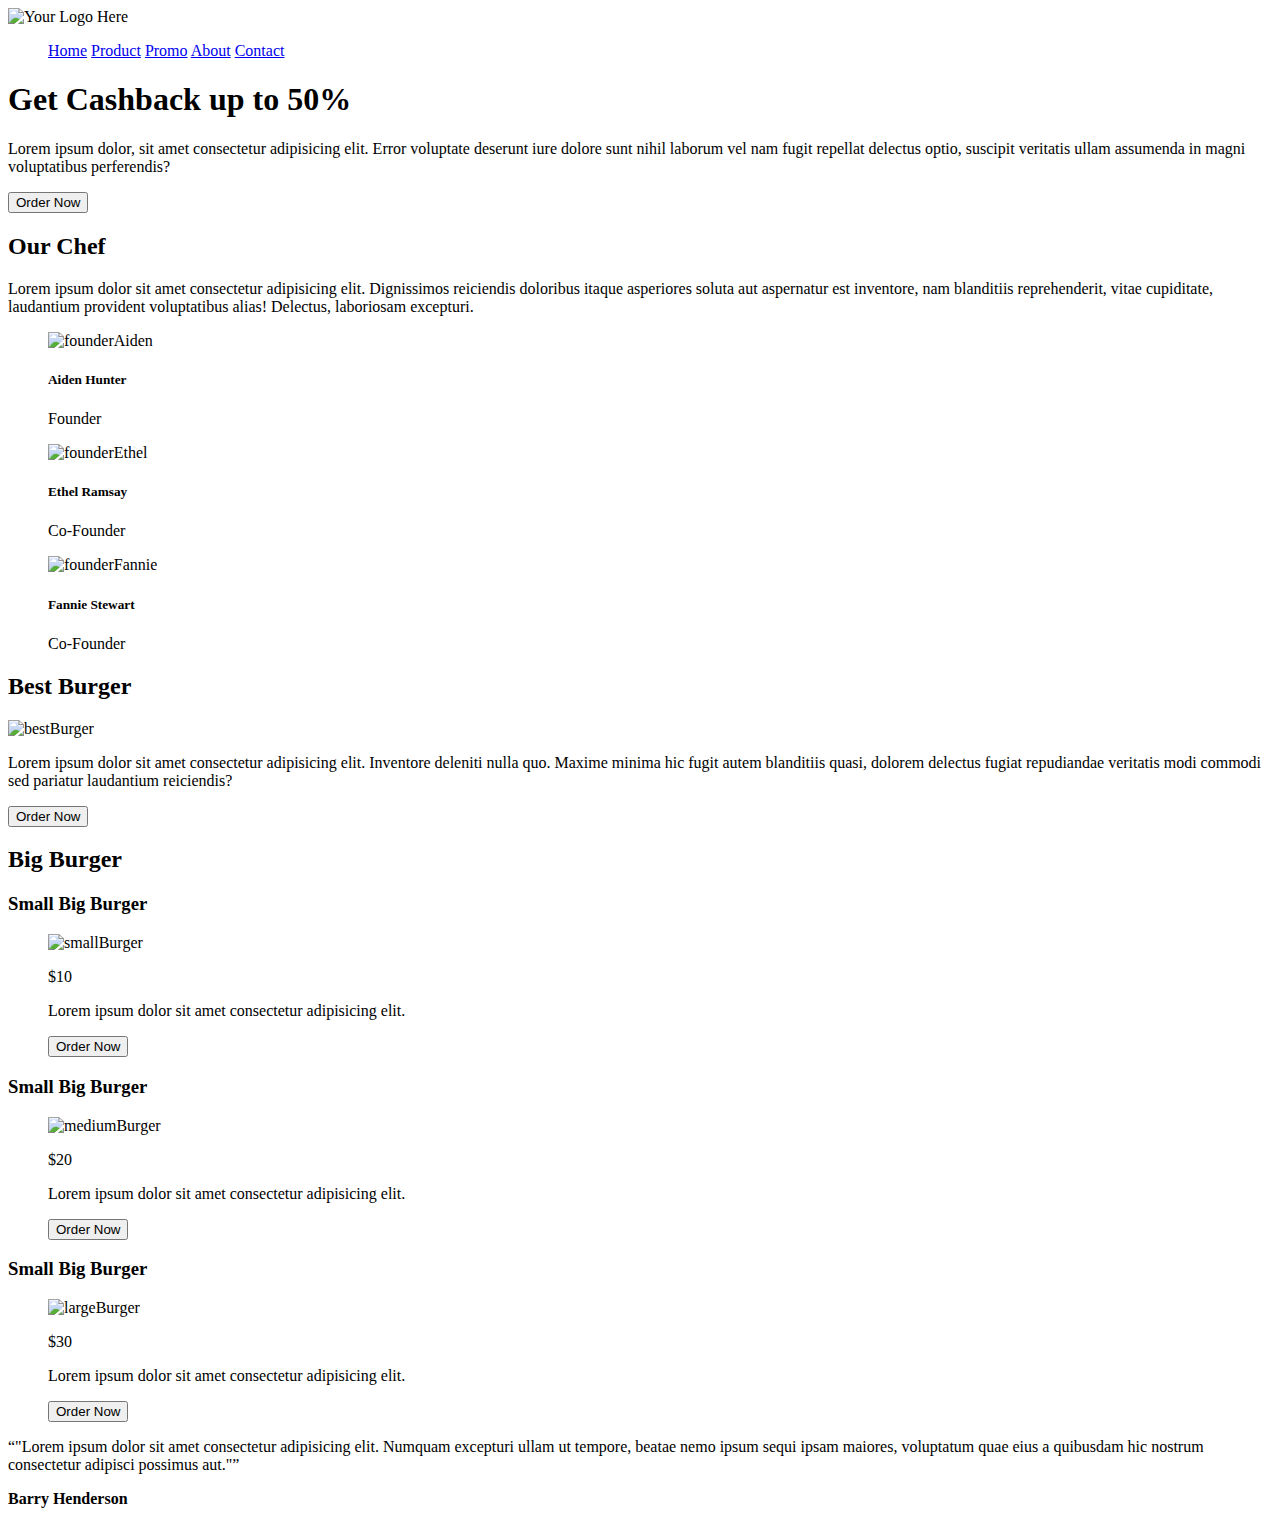
==== burger restaurant/index.html @ 4e558d5d "section4" ====
<!DOCTYPE html>
<html lang="en">
    <head>
        <meta charset="UTF-8">
        <meta name="viewport" content="width-device-width", initial-scale="1.0"/>
        <link rel="stylesheet" href="style.css"/>
        <title>Burger Restaurant</title>
        <header>
            <img src="" id="logo" width="50" alt="Your Logo Here"/>
            <nav>
                <ul>
                    <a href="#">Home</a>
                    <a href="#">Product</a>
                    <a href="#">Promo</a>
                    <a href="#">About</a>
                    <a href="#">Contact</a>
                </ul>
            </nav>
            <h1>Get Cashback up to 50%</h1>
            <p>Lorem ipsum dolor, sit amet consectetur adipisicing elit. Error voluptate deserunt iure dolore sunt nihil laborum vel nam fugit repellat delectus optio, suscipit veritatis ullam assumenda in magni voluptatibus perferendis?</p>
            <button type="button">Order Now</button>
        </header>
    </head>

    <body>
        <main>

            <section id="section1" class="section">
                <h2>Our Chef</h2>
                <p>Lorem ipsum dolor sit amet consectetur adipisicing elit. Dignissimos reiciendis doloribus itaque asperiores soluta aut aspernatur est inventore, nam blanditiis reprehenderit, vitae cupiditate, laudantium provident voluptatibus alias! Delectus, laboriosam excepturi.</p>
                <span>
                    <figure id="figure1" class="figure">
                        <img src="" alt="founderAiden" width="50"/>
                        <figcaption id="figure1" class="figcaption">
                            <h5>Aiden Hunter</h5>
                            <p>Founder</p>
                        </figcaption>
                    </figure>
                    <figure id="figure2" class="figure">
                        <img src="" alt="founderEthel" width="50"/>
                        <figcaption id="figure2" class="figcaption">
                            <h5>Ethel Ramsay</h5>
                            <p>Co-Founder</p>
                        </figcaption>
                    </figure>
                    <figure id="figure3" class="figure">
                        <img src="" alt="founderFannie" width="50"/>
                        <figcaption id="figure3" class="figcaption">
                            <h5>Fannie Stewart</h5>
                            <p>Co-Founder</p>
                        </figcaption>
                    </figure>
                </span>
            </section>

            <section id="section2" class="section">
                <h2>Best Burger</h2>
                <img src="" id="bestBurger" alt="bestBurger" width="100"/>
                <div>
                    <p>Lorem ipsum dolor sit amet consectetur adipisicing elit. Inventore deleniti nulla quo. Maxime minima hic fugit autem blanditiis quasi, dolorem delectus fugiat repudiandae veritatis modi commodi sed pariatur laudantium reiciendis?</p>
                    <button type="button">Order Now</button>
                </div>
            </section>

            <section id="section3" class="section">
                <h2>Big Burger</h2>
                <span id="spanSmallBurger" class="burgerDisplay">
                    <h3>Small Big Burger</h3>
                    <figure id="figSmallBurger" class="burger">
                        <img src="" alt="smallBurger" width="50"/>
                        <figcaption id="figSmallBurger" class="figCaption">
                            <p>$10</p>
                            <p>Lorem ipsum dolor sit amet consectetur adipisicing elit.</p>
                            <button type="button">Order Now</button>
                        </figcaption>
                    </figure>
                </span>
                <span id="spanMediumBurger" class="burgerDisplay">
                    <h3>Small Big Burger</h3>
                    <figure id="figMediumBurger" class="burger">
                        <img src="" alt="mediumBurger" width="50"/>
                        <figcaption id="figMediumBurger" class="figCaption">
                            <p>$20</p>
                            <p>Lorem ipsum dolor sit amet consectetur adipisicing elit.</p>
                            <button type="button">Order Now</button>
                        </figcaption>
                    </figure>
                </span>
                <span id="spanLargeBurger" class="burgerDisplay">
                    <h3>Small Big Burger</h3>
                    <figure id="figLargeBurger" class="burger">
                        <img src="" alt="largeBurger" width="50"/>
                        <figcaption id="figLargeBurger" class="figCaption">
                            <p>$30</p>
                            <p>Lorem ipsum dolor sit amet consectetur adipisicing elit.</p>
                            <button type="button">Order Now</button>
                        </figcaption>
                    </figure>
                </span>
            </section>

            <section id="section4" class="section">
                <p><q>"Lorem ipsum dolor sit amet consectetur adipisicing elit. Numquam excepturi ullam ut tempore, beatae nemo ipsum sequi ipsam maiores, voluptatum quae eius a quibusdam hic nostrum consectetur adipisci possimus aut."</q>
                </p>
                <p><b>Barry Henderson</b></p>
            </section>

        </main>
        <footer>

        </footer>

    </body>




</html>
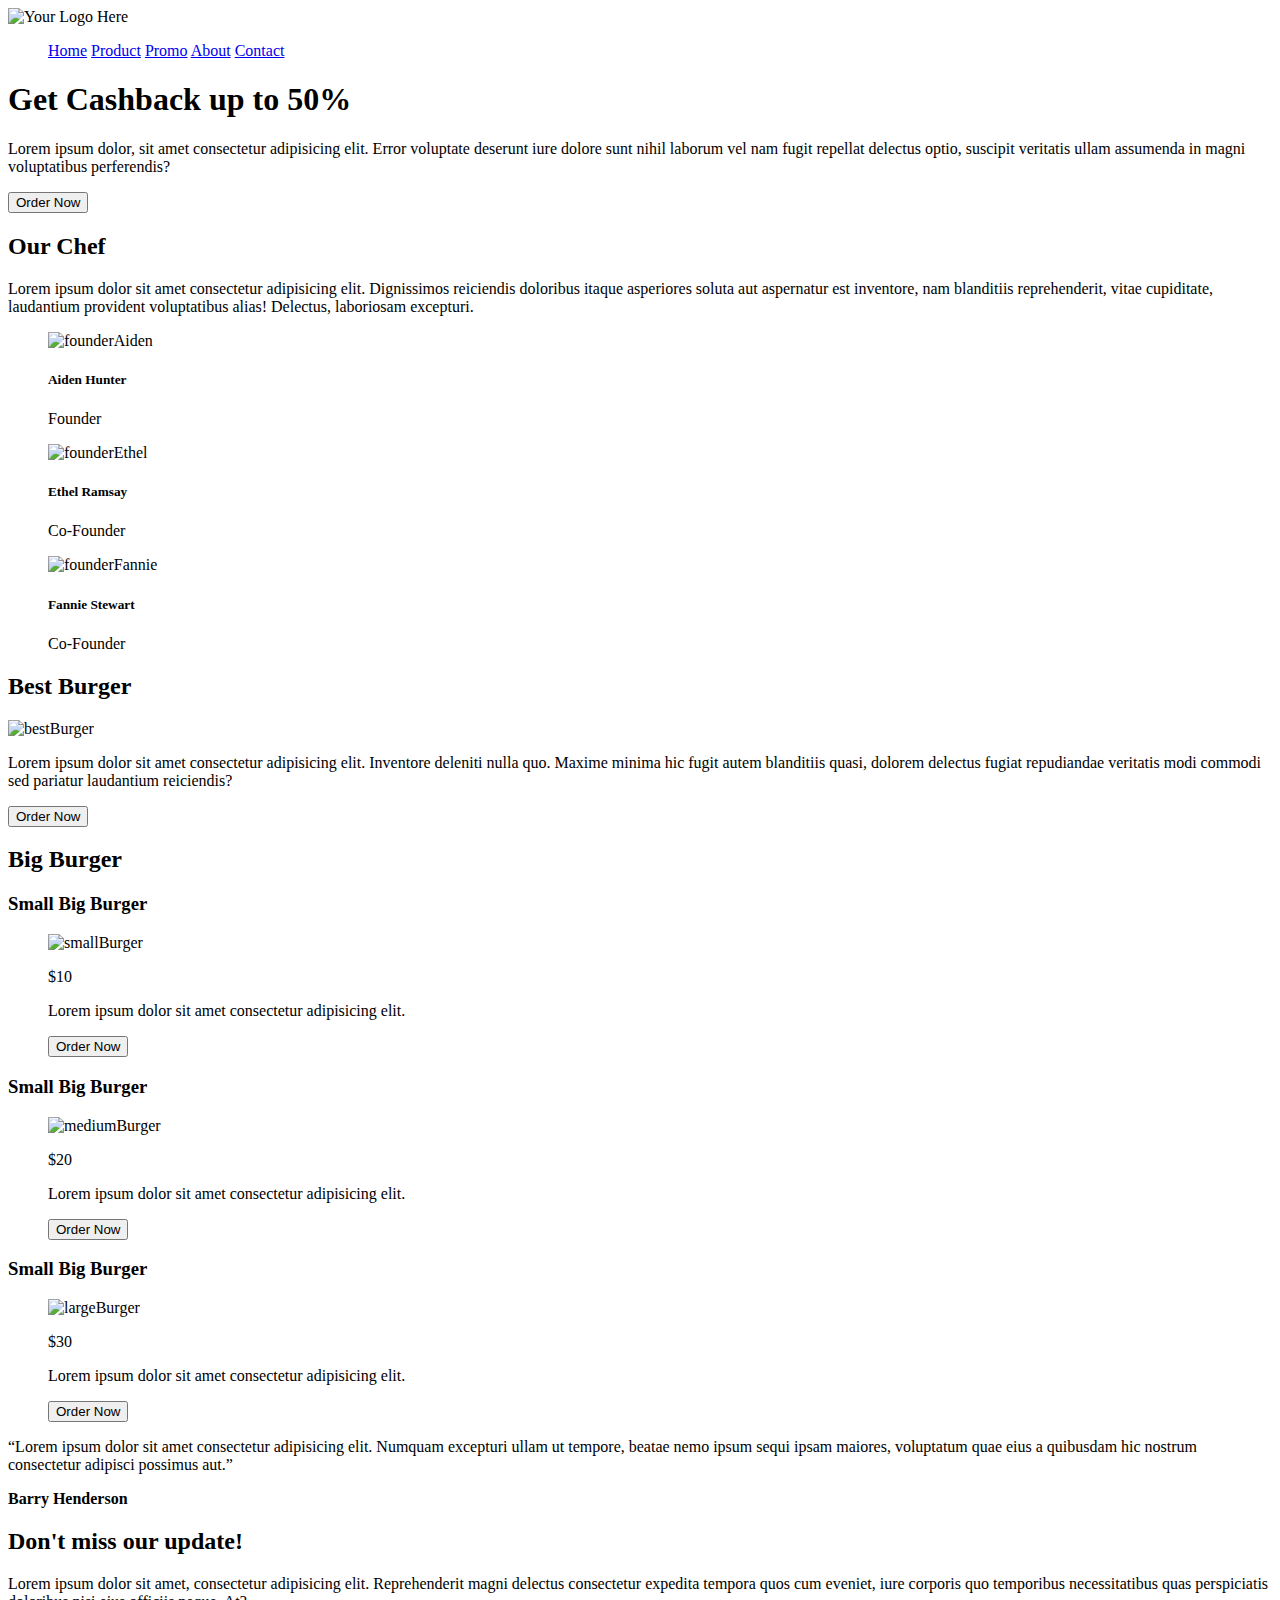
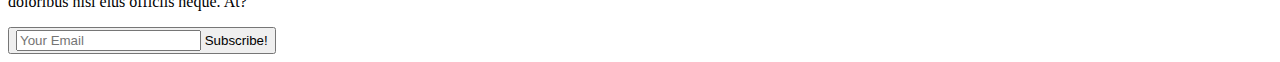
==== commit ee309793: "section5" ====
--- a/burger restaurant/index.html
+++ b/burger restaurant/index.html
@@ -100,11 +100,18 @@
             </section>
 
             <section id="section4" class="section">
-                <p><q>"Lorem ipsum dolor sit amet consectetur adipisicing elit. Numquam excepturi ullam ut tempore, beatae nemo ipsum sequi ipsam maiores, voluptatum quae eius a quibusdam hic nostrum consectetur adipisci possimus aut."</q>
+                <p><q>Lorem ipsum dolor sit amet consectetur adipisicing elit. Numquam excepturi ullam ut tempore, beatae nemo ipsum sequi ipsam maiores, voluptatum quae eius a quibusdam hic nostrum consectetur adipisci possimus aut.</q>
                 </p>
                 <p><b>Barry Henderson</b></p>
             </section>
-
+            <section id="section5" class="section">
+                <h2>Don't miss our update!</h2>
+                <p>Lorem ipsum dolor sit amet, consectetur adipisicing elit. Reprehenderit magni delectus consectetur expedita tempora quos cum eveniet, iure corporis quo temporibus necessitatibus quas perspiciatis doloribus nisi eius officiis neque. At?</p>
+                <button type="button">
+                    <input type="email" id="email" name="email" placeholder="Your Email"/>
+                    Subscribe!
+                </button>
+            </section>
         </main>
         <footer>
 
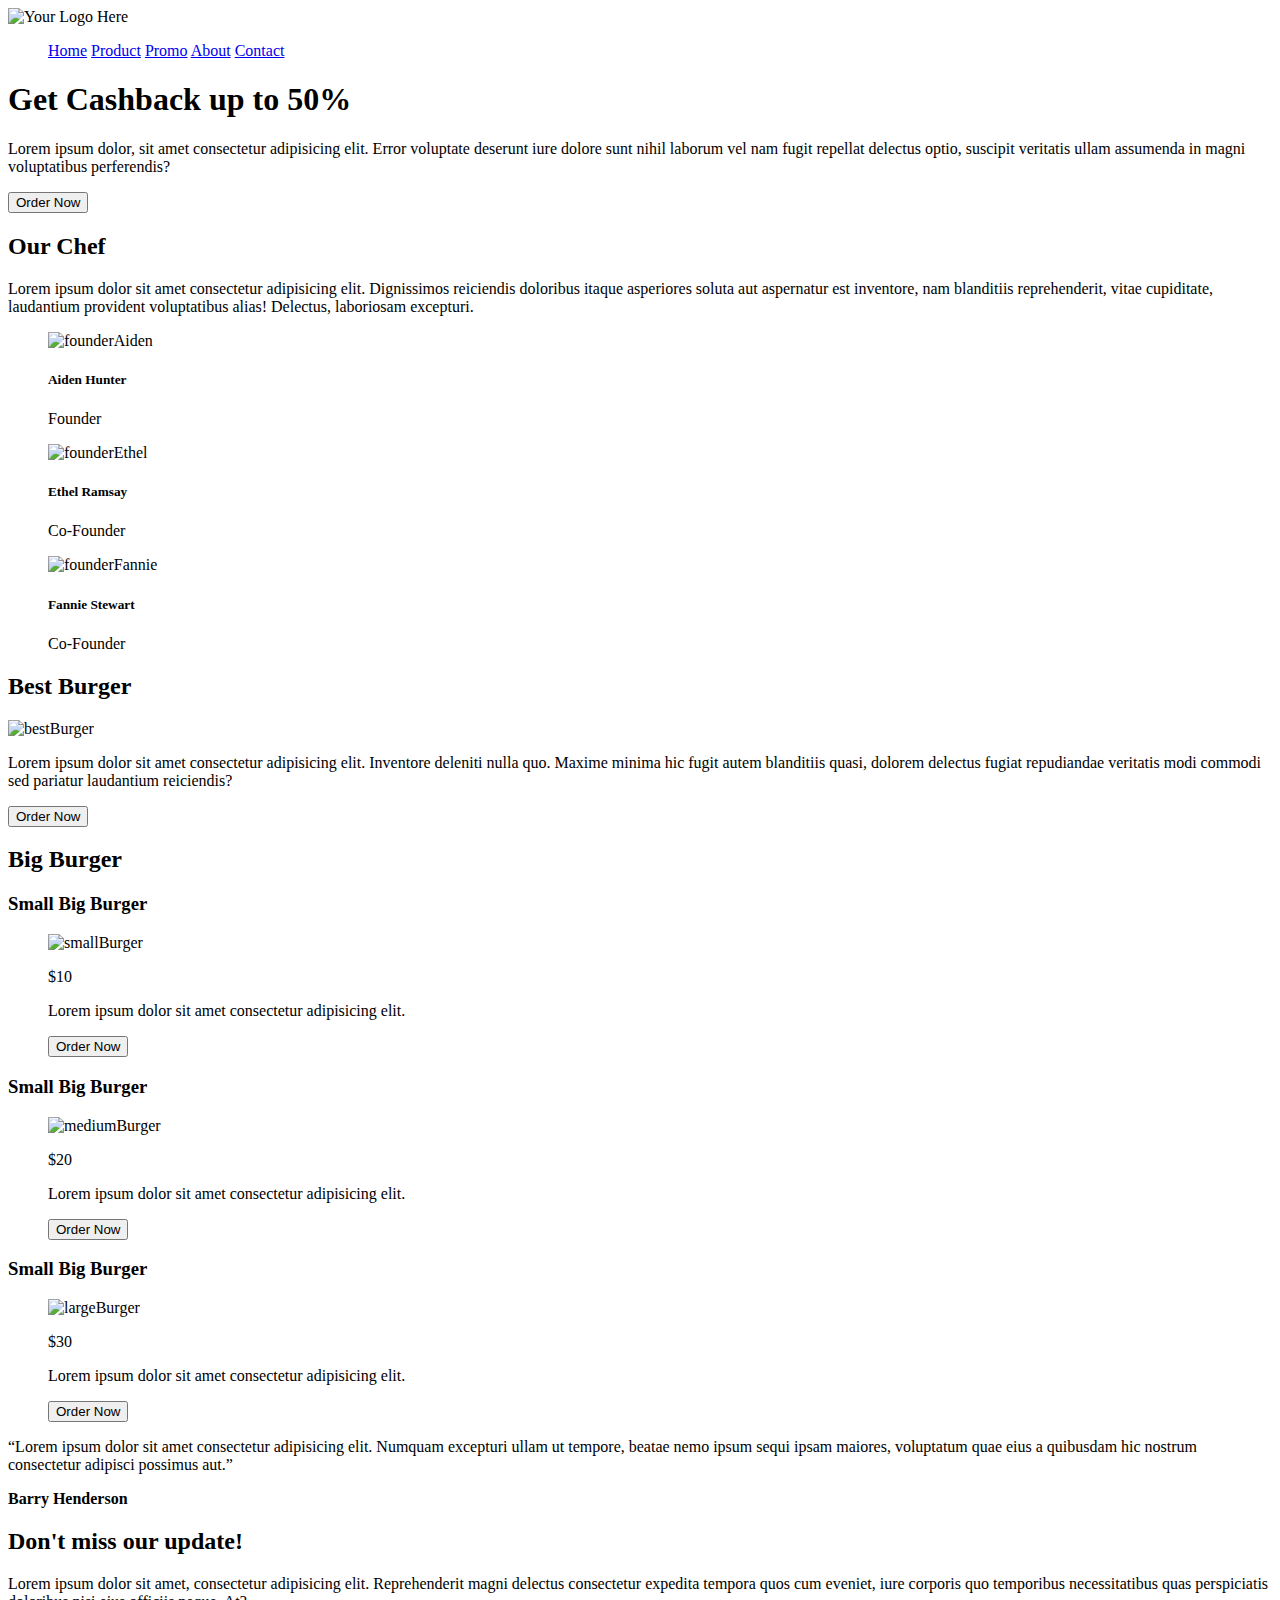
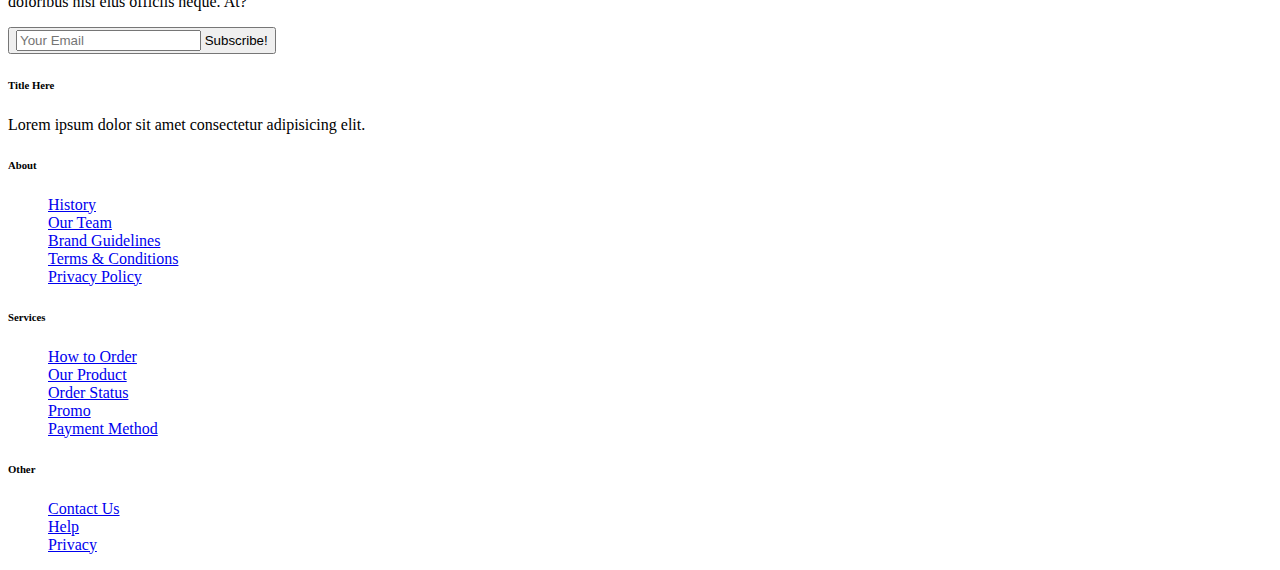
==== commit 737bc183: "footer" ====
--- a/burger restaurant/index.html
+++ b/burger restaurant/index.html
@@ -114,7 +114,38 @@
             </section>
         </main>
         <footer>
-
+            <div>
+                <h6>Title Here</h6>
+                <p>Lorem ipsum dolor sit amet consectetur adipisicing elit.</p>
+            </div>
+            <div>
+                <h6>About</h6>
+                <ul>
+                    <a href="#">History</a><br>
+                    <a href="#">Our Team</a><br>
+                    <a href="#">Brand Guidelines</a><br>
+                    <a href="#">Terms & Conditions</a><br>
+                    <a href="#">Privacy Policy</a>
+                </ul>
+            </div>
+            <div>
+                <h6>Services</h6>
+                <ul>
+                    <a href="#">How to Order</a><br>
+                    <a href="#">Our Product</a><br>
+                    <a href="#">Order Status</a><br>
+                    <a href="#">Promo</a><br>
+                    <a href="#">Payment Method</a>
+                </ul>
+            </div>
+            <div>
+                <h6>Other</h6>
+                <ul>
+                    <a href="#">Contact Us</a><br>
+                    <a href="#">Help</a><br>
+                    <a href="#">Privacy</a>
+                </ul>
+            </div>
         </footer>
 
     </body>
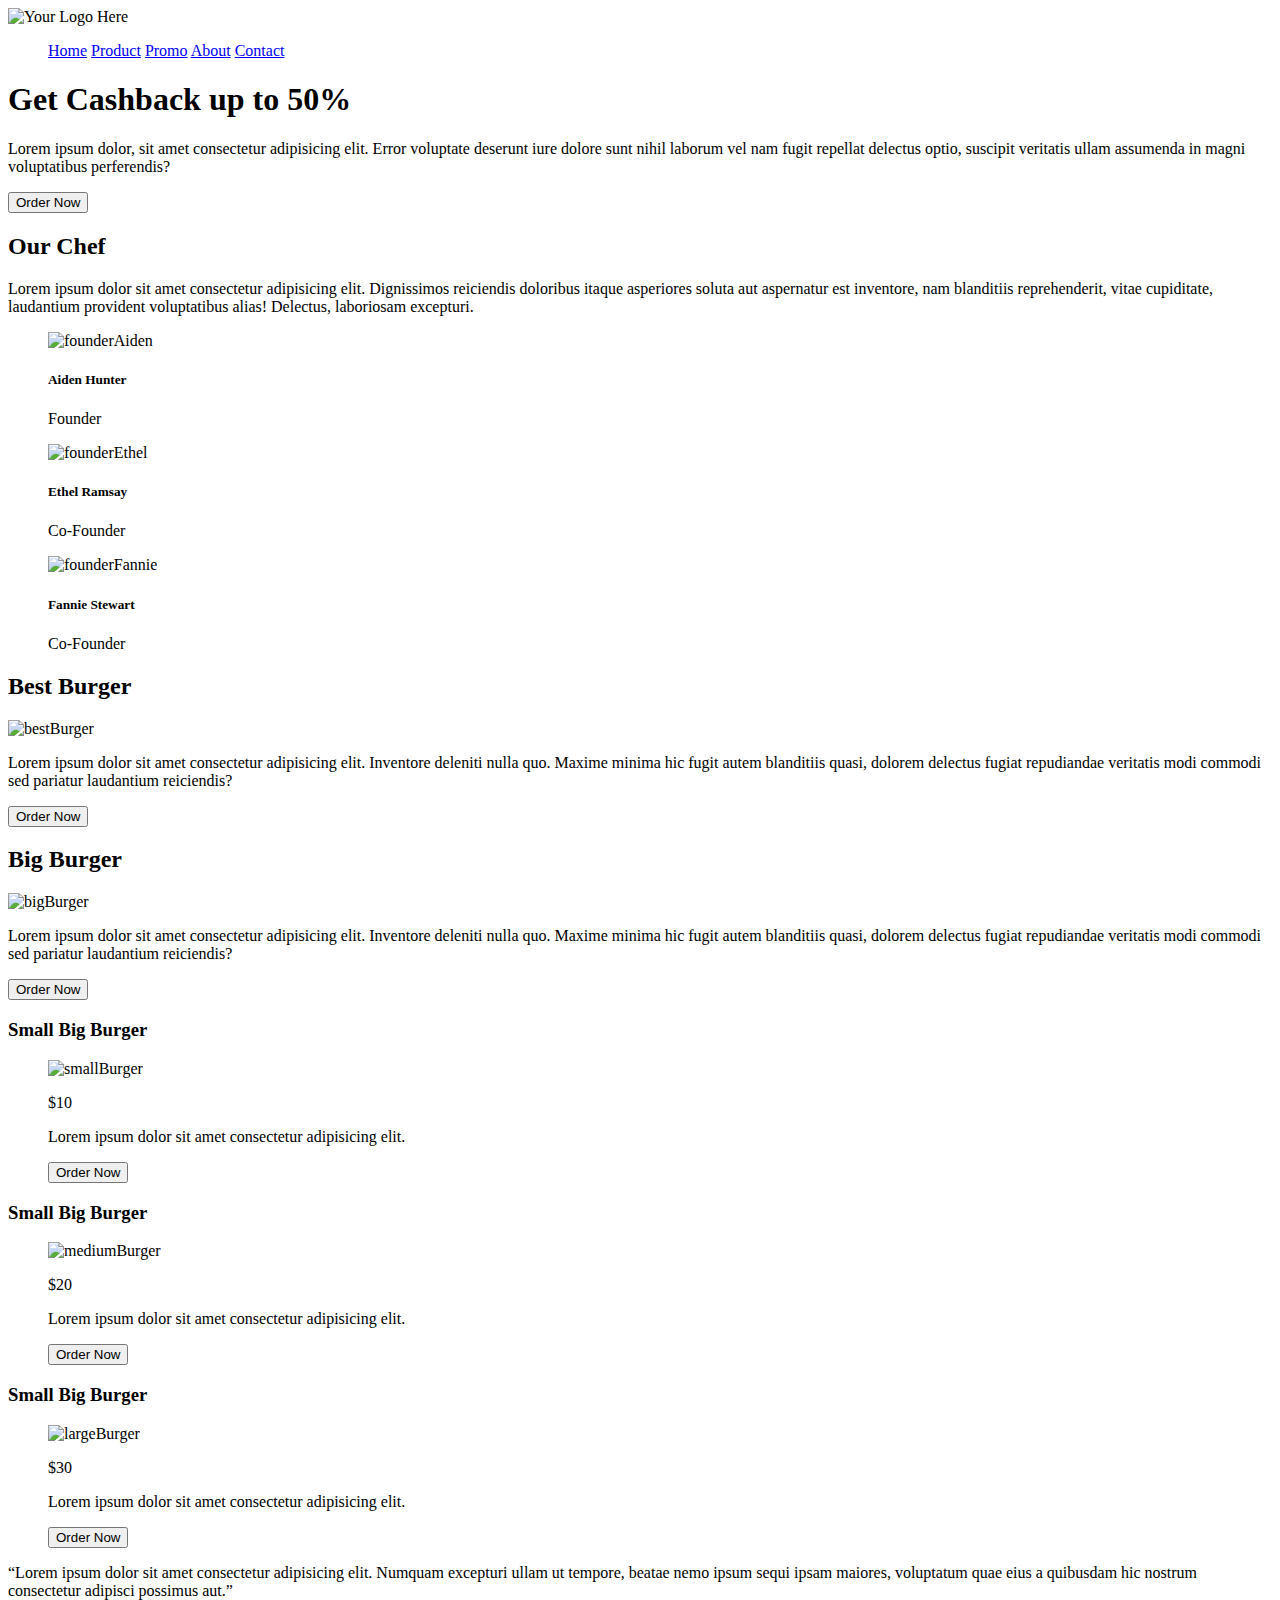
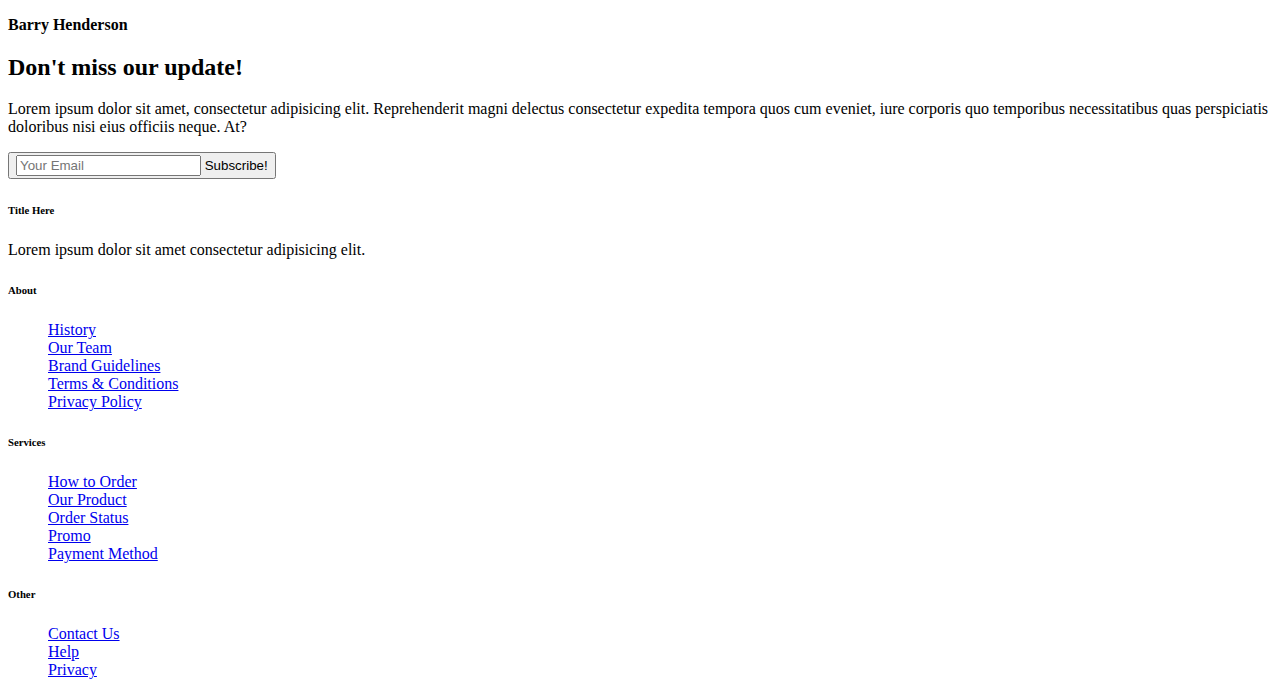
==== commit b1c9bf79: "bigburger" ====
--- a/burger restaurant/index.html
+++ b/burger restaurant/index.html
@@ -64,6 +64,14 @@
 
             <section id="section3" class="section">
                 <h2>Big Burger</h2>
+                <img src="" id="bigBurger" alt="bigBurger" width="100"/>
+                <div>
+                    <p>Lorem ipsum dolor sit amet consectetur adipisicing elit. Inventore deleniti nulla quo. Maxime minima hic fugit autem blanditiis quasi, dolorem delectus fugiat repudiandae veritatis modi commodi sed pariatur laudantium reiciendis?</p>
+                    <button type="button">Order Now</button>
+                </div>
+            </section>
+
+            <section id="section4" class="section">
                 <span id="spanSmallBurger" class="burgerDisplay">
                     <h3>Small Big Burger</h3>
                     <figure id="figSmallBurger" class="burger">
@@ -75,6 +83,7 @@
                         </figcaption>
                     </figure>
                 </span>
+                
                 <span id="spanMediumBurger" class="burgerDisplay">
                     <h3>Small Big Burger</h3>
                     <figure id="figMediumBurger" class="burger">
@@ -86,6 +95,7 @@
                         </figcaption>
                     </figure>
                 </span>
+
                 <span id="spanLargeBurger" class="burgerDisplay">
                     <h3>Small Big Burger</h3>
                     <figure id="figLargeBurger" class="burger">
@@ -99,12 +109,13 @@
                 </span>
             </section>
 
-            <section id="section4" class="section">
+            <section id="section5" class="section">
                 <p><q>Lorem ipsum dolor sit amet consectetur adipisicing elit. Numquam excepturi ullam ut tempore, beatae nemo ipsum sequi ipsam maiores, voluptatum quae eius a quibusdam hic nostrum consectetur adipisci possimus aut.</q>
                 </p>
                 <p><b>Barry Henderson</b></p>
             </section>
-            <section id="section5" class="section">
+
+            <section id="section6" class="section">
                 <h2>Don't miss our update!</h2>
                 <p>Lorem ipsum dolor sit amet, consectetur adipisicing elit. Reprehenderit magni delectus consectetur expedita tempora quos cum eveniet, iure corporis quo temporibus necessitatibus quas perspiciatis doloribus nisi eius officiis neque. At?</p>
                 <button type="button">
@@ -113,6 +124,7 @@
                 </button>
             </section>
         </main>
+
         <footer>
             <div>
                 <h6>Title Here</h6>
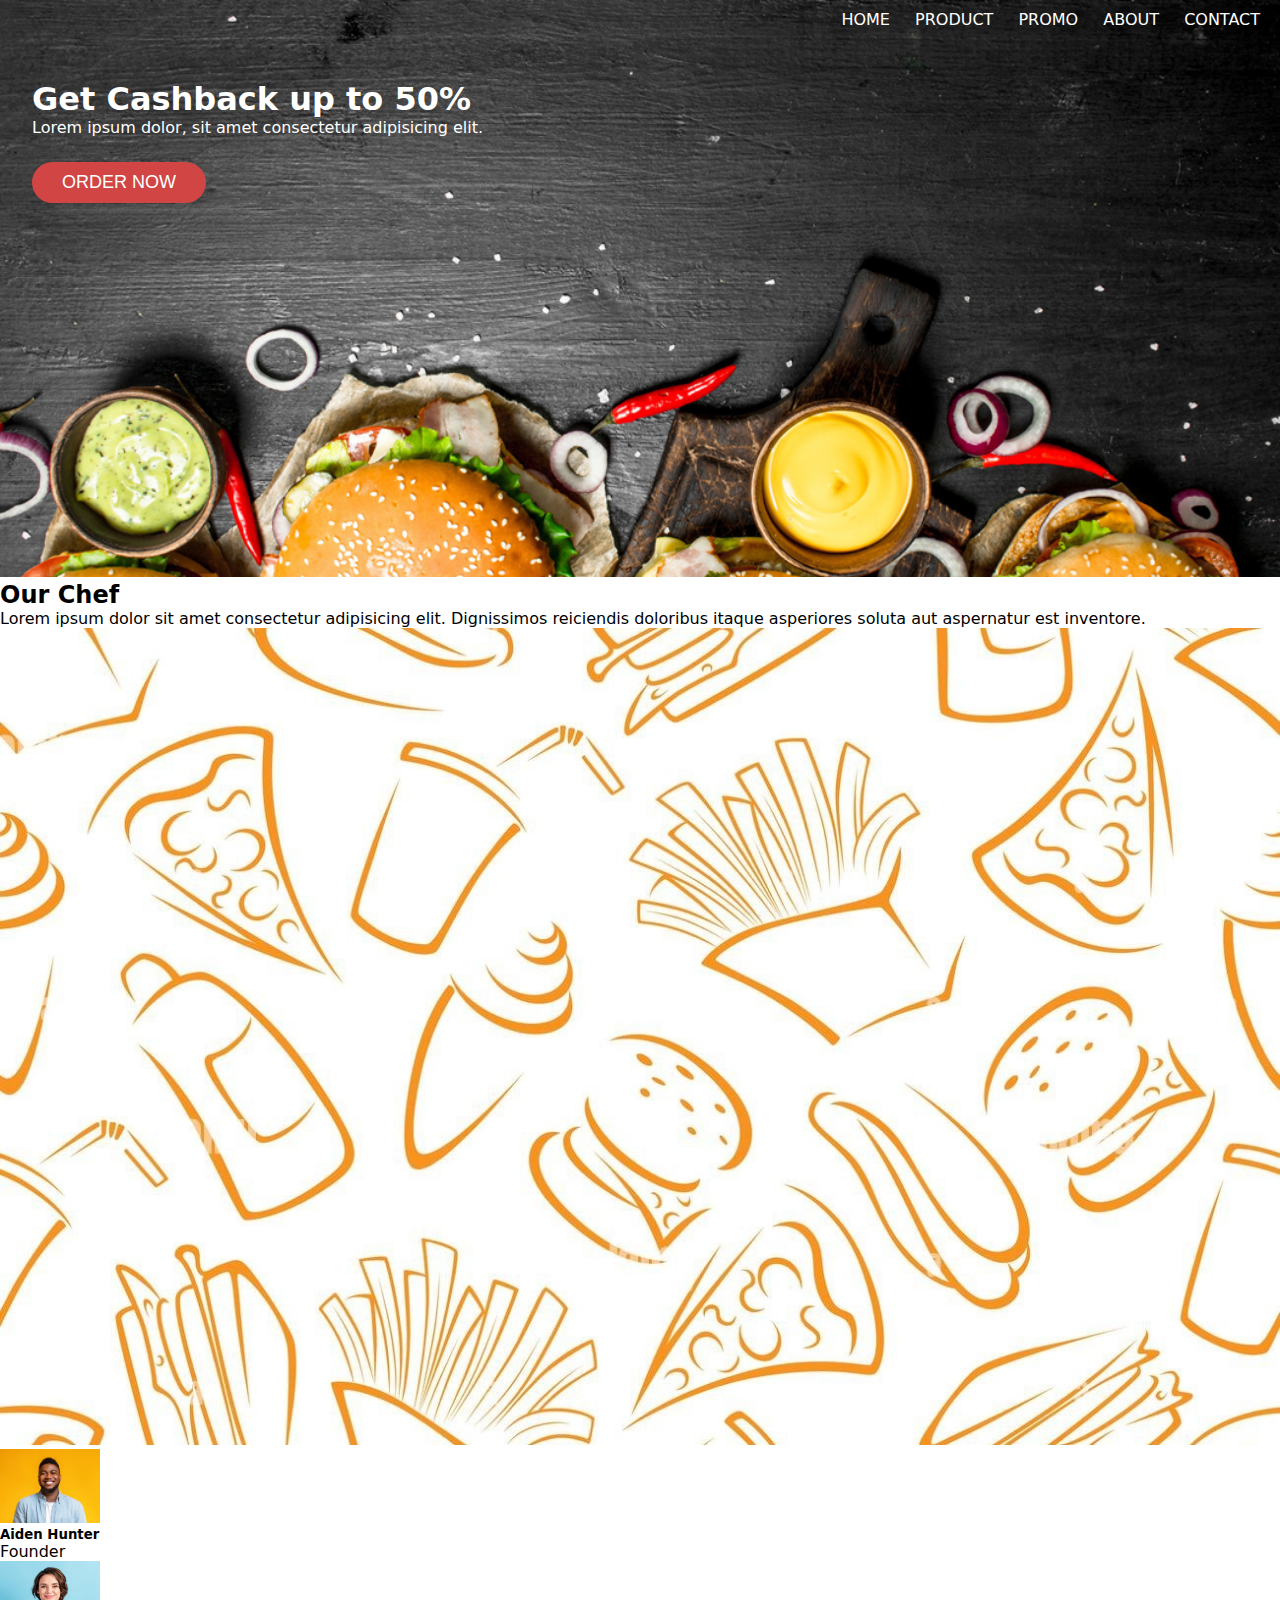
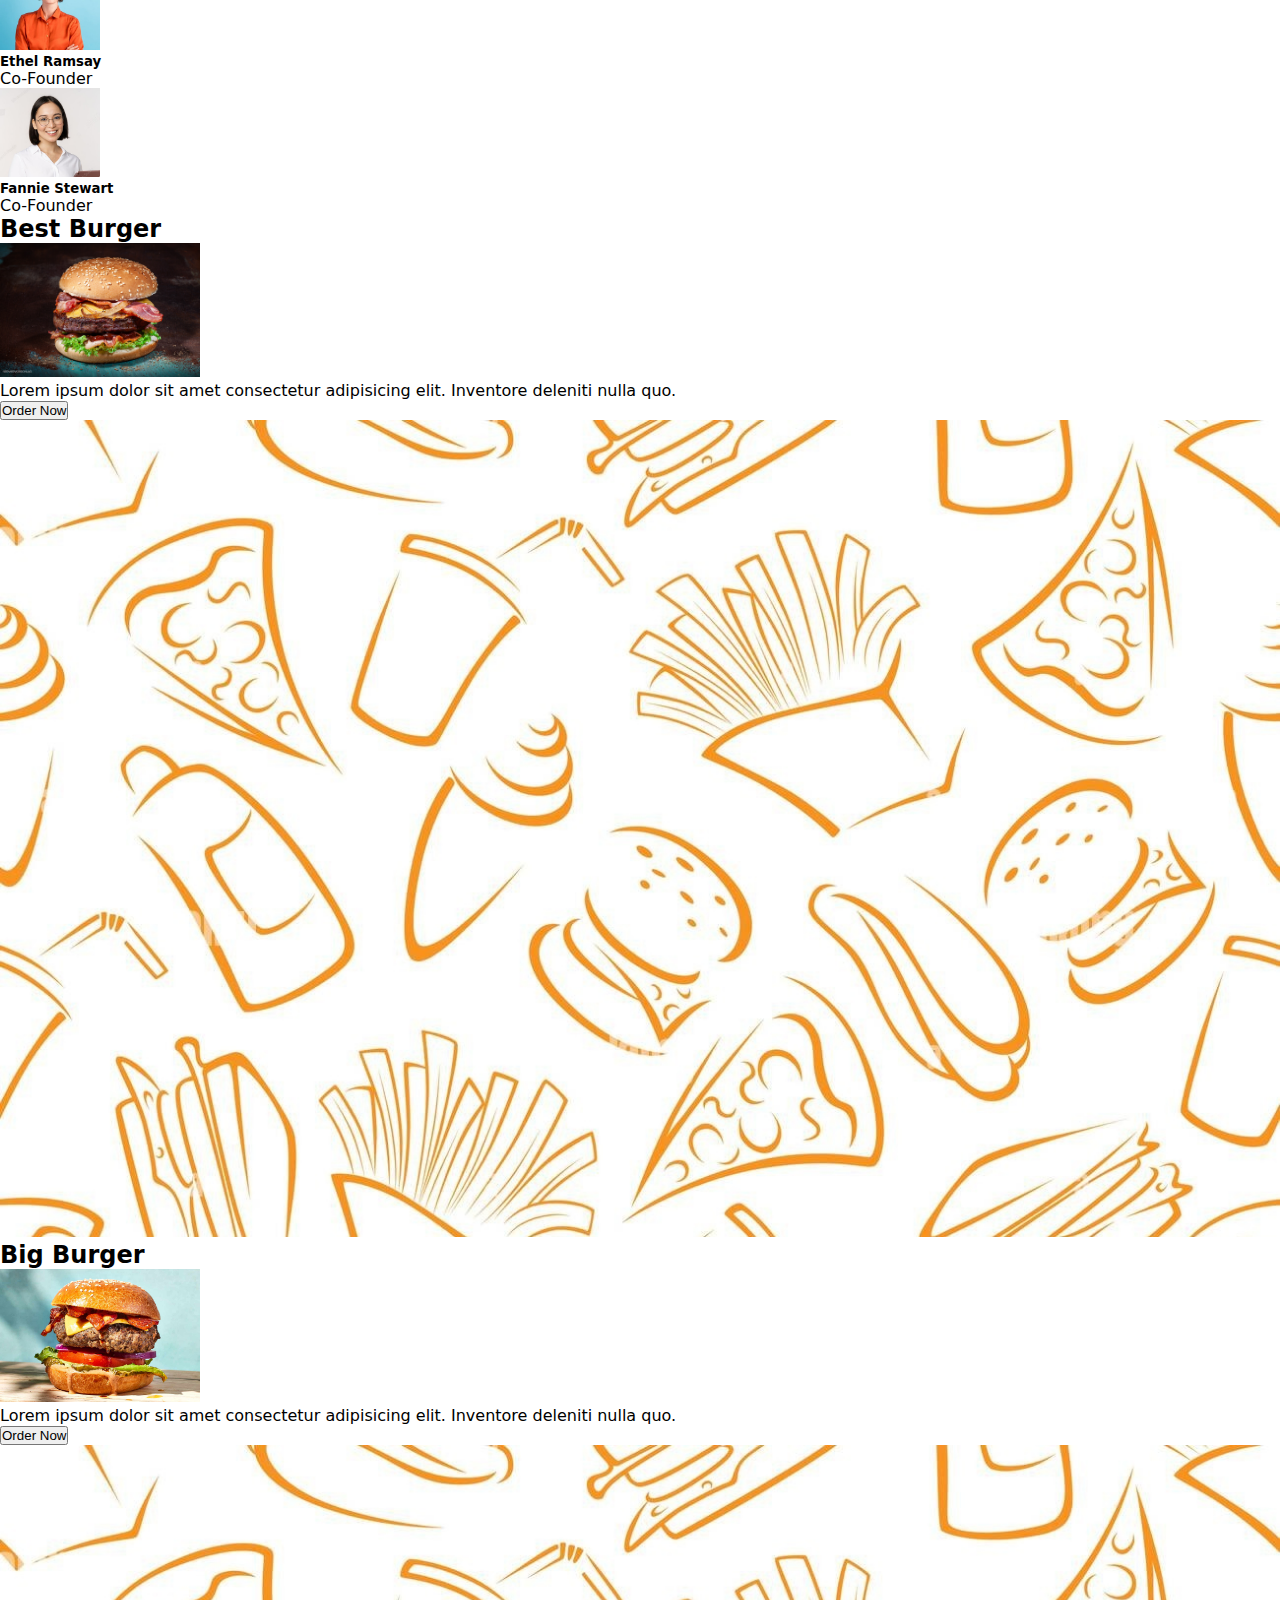
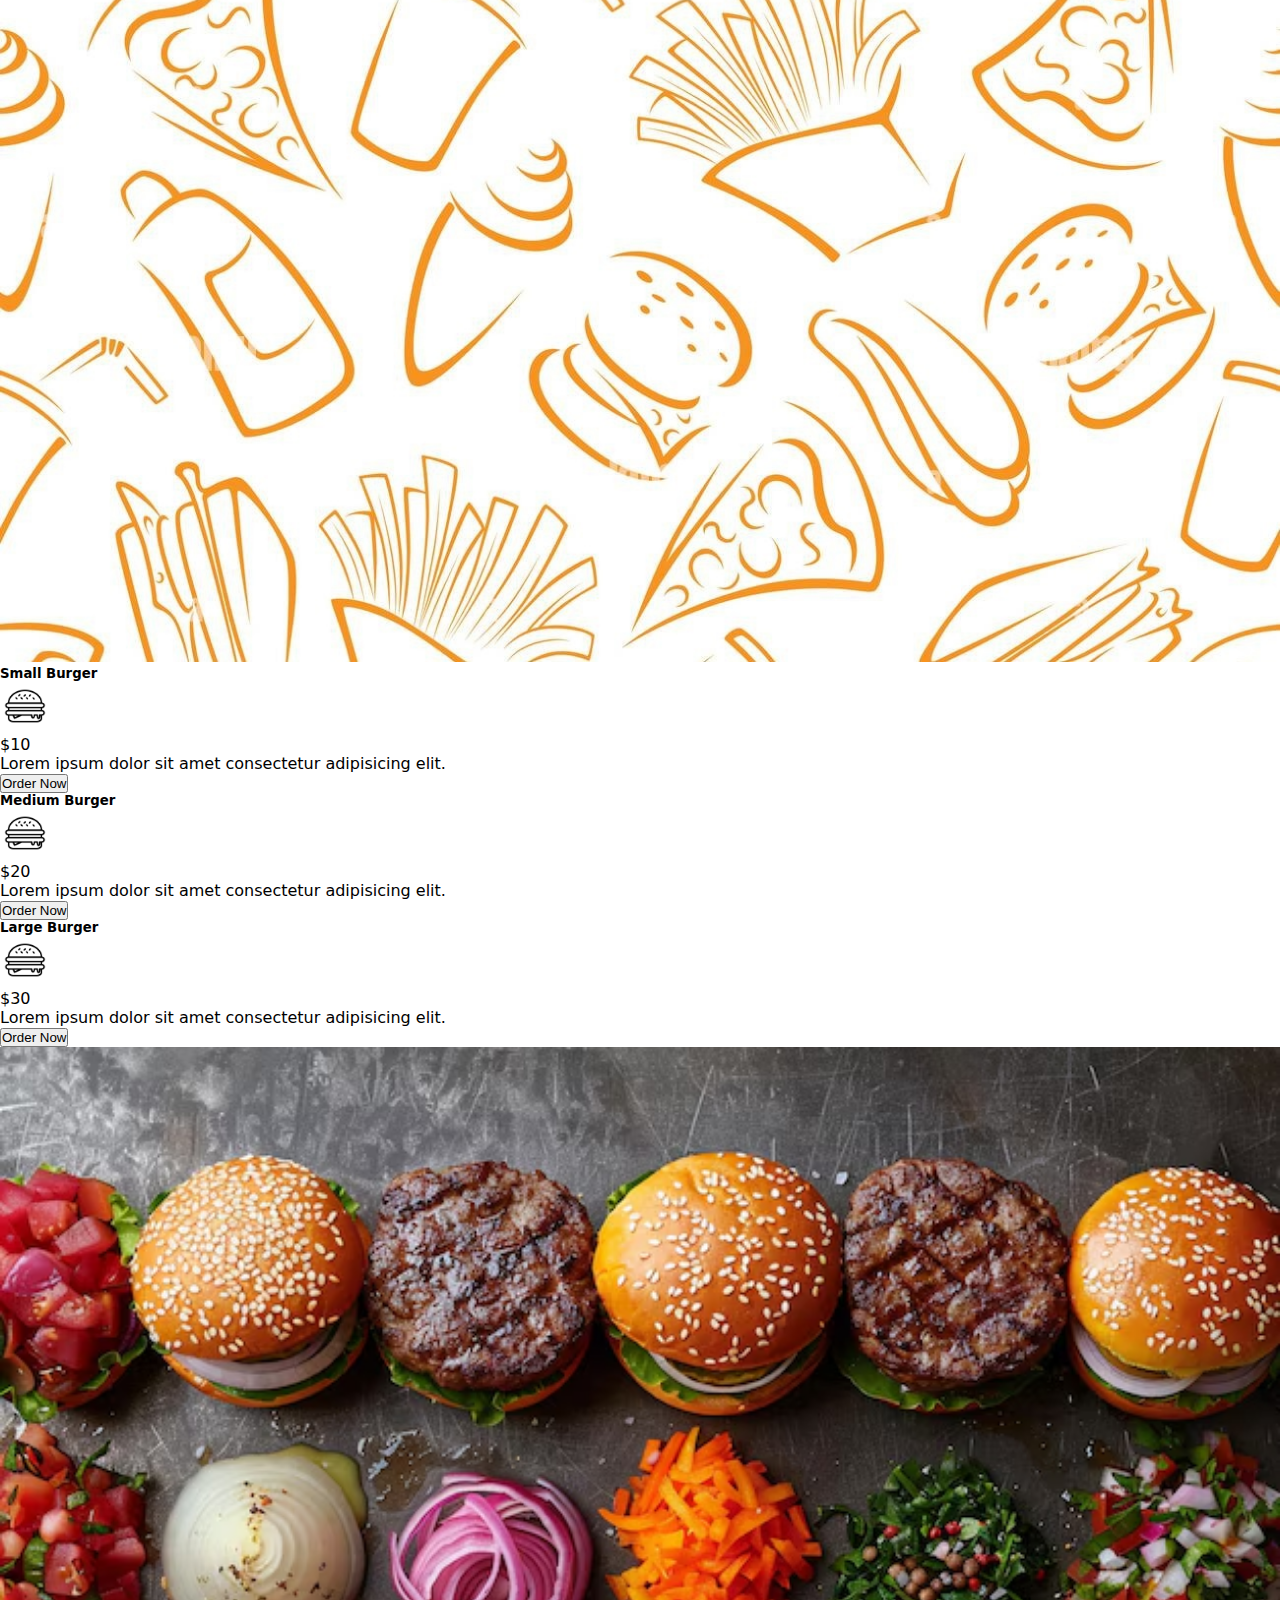
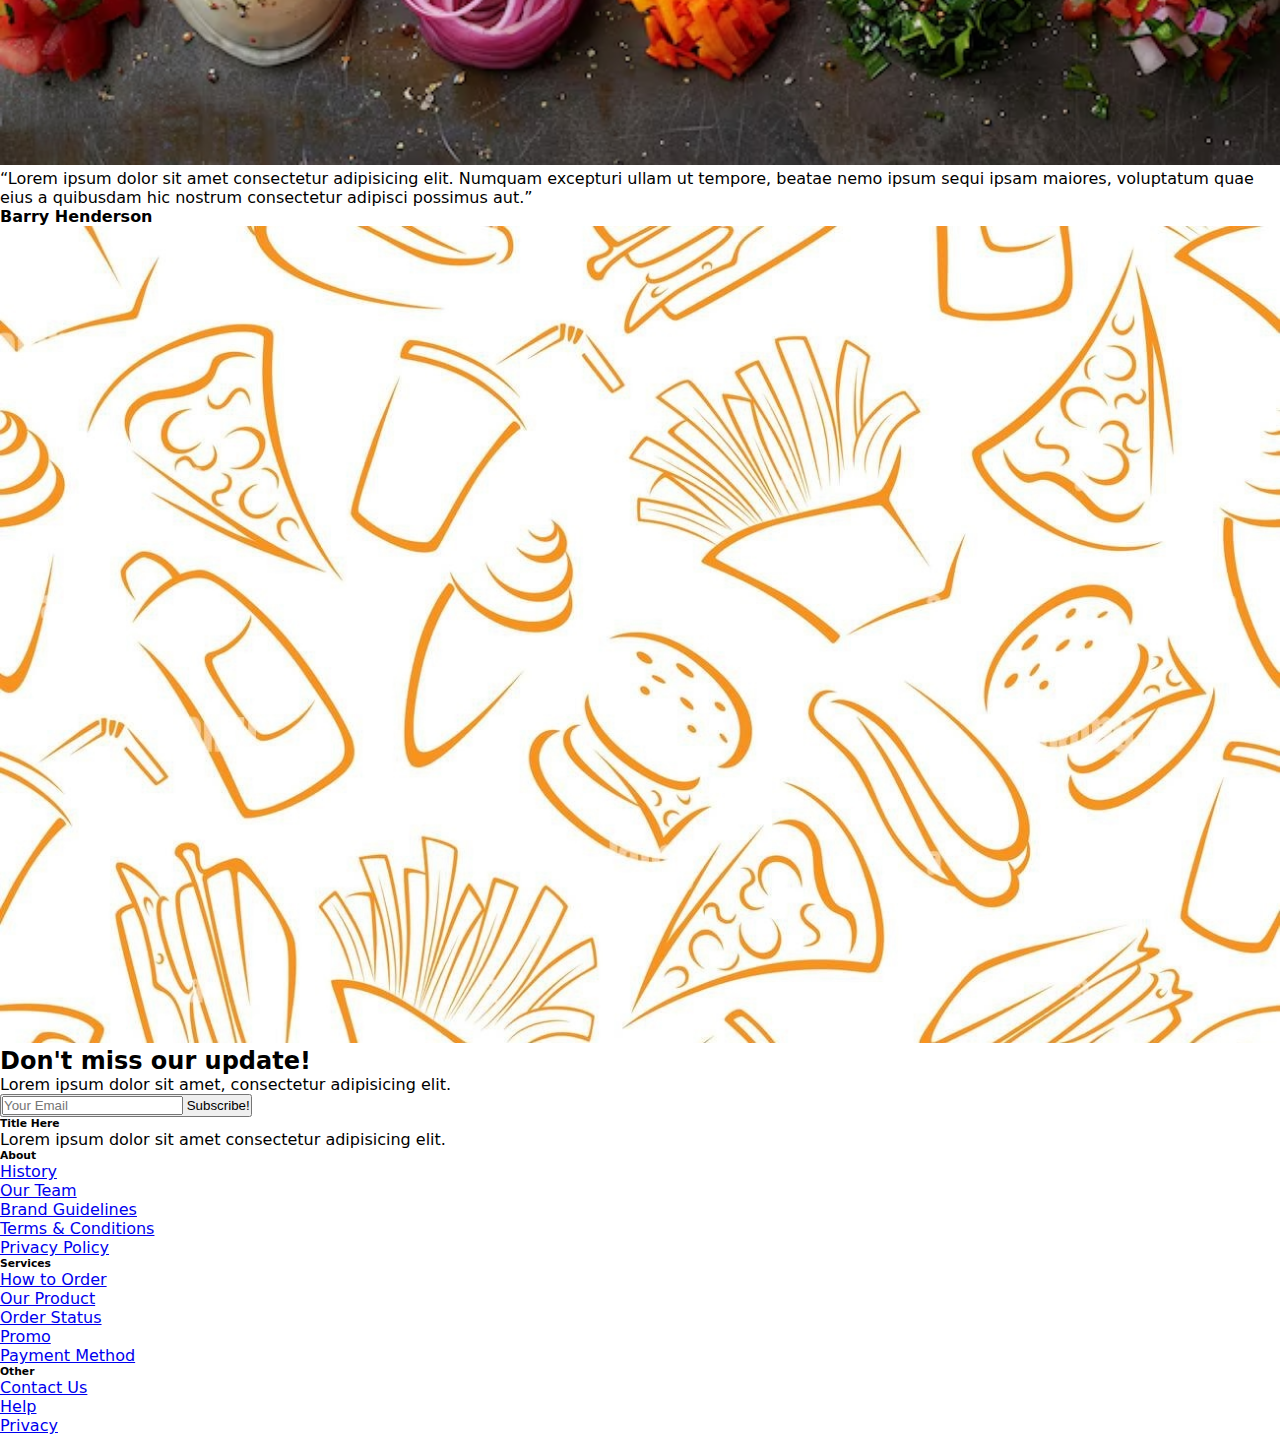
==== commit a44107be: "a whole mess of figuring out containers" ====
--- a/burger restaurant/index.html
+++ b/burger restaurant/index.html
@@ -5,46 +5,60 @@
         <meta name="viewport" content="width-device-width", initial-scale="1.0"/>
         <link rel="stylesheet" href="style.css"/>
         <title>Burger Restaurant</title>
-        <header>
-            <img src="" id="logo" width="50" alt="Your Logo Here"/>
-            <nav>
-                <ul>
-                    <a href="#">Home</a>
-                    <a href="#">Product</a>
-                    <a href="#">Promo</a>
-                    <a href="#">About</a>
-                    <a href="#">Contact</a>
-                </ul>
-            </nav>
-            <h1>Get Cashback up to 50%</h1>
-            <p>Lorem ipsum dolor, sit amet consectetur adipisicing elit. Error voluptate deserunt iure dolore sunt nihil laborum vel nam fugit repellat delectus optio, suscipit veritatis ullam assumenda in magni voluptatibus perferendis?</p>
-            <button type="button">Order Now</button>
-        </header>
     </head>
 
     <body>
+        <header>
+            <div class="container">
+                <img src="./src/headerBG.png" alt="burgerheader" style="width: 100%;"/>
+                <div class="text-block">
+                    <nav>
+                        <ul>
+                            <a href="#">Home</a>
+                            <a href="#">Product</a>
+                            <a href="#">Promo</a>
+                            <a href="#">About</a>
+                            <a href="#">Contact</a>
+                        </ul>
+                    </nav>
+                </div>
+                <div class="text-block2">
+                    <h1>Get Cashback up to 50%</h1>
+                    <p>Lorem ipsum dolor, sit amet consectetur adipisicing elit.</p>
+                    <button type="button" class="button1">Order Now</button>
+                </div>
+            </div>
+            <section id="headersection" class="section">
+
+
+    
+            </section>
+
+        </header>
+
         <main>
 
-            <section id="section1" class="section">
+            <section id="section1" class="section1">
                 <h2>Our Chef</h2>
-                <p>Lorem ipsum dolor sit amet consectetur adipisicing elit. Dignissimos reiciendis doloribus itaque asperiores soluta aut aspernatur est inventore, nam blanditiis reprehenderit, vitae cupiditate, laudantium provident voluptatibus alias! Delectus, laboriosam excepturi.</p>
+                <p>Lorem ipsum dolor sit amet consectetur adipisicing elit. Dignissimos reiciendis doloribus itaque asperiores soluta aut aspernatur est inventore.</p>
+                <img src="./src/burgerBG.jpg" id="burgerBG" width="100%"" alt="burgerBG"/>
                 <span>
                     <figure id="figure1" class="figure">
-                        <img src="" alt="founderAiden" width="50"/>
+                        <img src="./src/aiden.jpg" alt="founderAiden" width="100"/>
                         <figcaption id="figure1" class="figcaption">
                             <h5>Aiden Hunter</h5>
                             <p>Founder</p>
                         </figcaption>
                     </figure>
                     <figure id="figure2" class="figure">
-                        <img src="" alt="founderEthel" width="50"/>
+                        <img src="./src/ethel.jpg" alt="founderEthel" width="100"/>
                         <figcaption id="figure2" class="figcaption">
                             <h5>Ethel Ramsay</h5>
                             <p>Co-Founder</p>
                         </figcaption>
                     </figure>
                     <figure id="figure3" class="figure">
-                        <img src="" alt="founderFannie" width="50"/>
+                        <img src="./src/fannie.jpg" alt="founderFannie" width="100"/>
                         <figcaption id="figure3" class="figcaption">
                             <h5>Fannie Stewart</h5>
                             <p>Co-Founder</p>
@@ -53,72 +67,76 @@
                 </span>
             </section>
 
-            <section id="section2" class="section">
+            <section id="section2" class="section2">
                 <h2>Best Burger</h2>
-                <img src="" id="bestBurger" alt="bestBurger" width="100"/>
+                <img src="./src/bestBurger.jpg" id="bestBurger" alt="bestBurger" width="200"/>
                 <div>
-                    <p>Lorem ipsum dolor sit amet consectetur adipisicing elit. Inventore deleniti nulla quo. Maxime minima hic fugit autem blanditiis quasi, dolorem delectus fugiat repudiandae veritatis modi commodi sed pariatur laudantium reiciendis?</p>
-                    <button type="button">Order Now</button>
+                    <p>Lorem ipsum dolor sit amet consectetur adipisicing elit. Inventore deleniti nulla quo.</p>
+                    <button type="button" class="button2">Order Now</button>
                 </div>
             </section>
 
-            <section id="section3" class="section">
+            <section id="section3" class="section3">
+                <img src="./src/burgerBG.jpg" id="burgerBG" width="100%"" alt="burgerBG"/>
                 <h2>Big Burger</h2>
-                <img src="" id="bigBurger" alt="bigBurger" width="100"/>
+                <img src="./src/bigBurger.jpg" id="bigBurger" alt="bigBurger" width="200"/>
                 <div>
-                    <p>Lorem ipsum dolor sit amet consectetur adipisicing elit. Inventore deleniti nulla quo. Maxime minima hic fugit autem blanditiis quasi, dolorem delectus fugiat repudiandae veritatis modi commodi sed pariatur laudantium reiciendis?</p>
-                    <button type="button">Order Now</button>
+                    <p>Lorem ipsum dolor sit amet consectetur adipisicing elit. Inventore deleniti nulla quo.</p>
+                    <button type="button" class="button3">Order Now</button>
                 </div>
             </section>
 
-            <section id="section4" class="section">
+            <section id="section4" class="section4">
+                <img src="./src/burgerBG.jpg" id="burgerBG" width="100%"" alt="burgerBG"/>
                 <span id="spanSmallBurger" class="burgerDisplay">
-                    <h3>Small Big Burger</h3>
                     <figure id="figSmallBurger" class="burger">
-                        <img src="" alt="smallBurger" width="50"/>
+                        <h5>Small Burger</h5>
+                        <img src="./src/burger.webp" alt="burger" width="50"/>
                         <figcaption id="figSmallBurger" class="figCaption">
                             <p>$10</p>
                             <p>Lorem ipsum dolor sit amet consectetur adipisicing elit.</p>
-                            <button type="button">Order Now</button>
+                            <button type="button" class="button4">Order Now</button>
                         </figcaption>
                     </figure>
                 </span>
-                
+
                 <span id="spanMediumBurger" class="burgerDisplay">
-                    <h3>Small Big Burger</h3>
                     <figure id="figMediumBurger" class="burger">
-                        <img src="" alt="mediumBurger" width="50"/>
+                        <h5>Medium Burger</h5>
+                        <img src="./src/burger.webp" alt="burger" width="50"/>
                         <figcaption id="figMediumBurger" class="figCaption">
                             <p>$20</p>
                             <p>Lorem ipsum dolor sit amet consectetur adipisicing elit.</p>
-                            <button type="button">Order Now</button>
+                            <button type="button" class="button5">Order Now</button>
                         </figcaption>
                     </figure>
                 </span>
 
                 <span id="spanLargeBurger" class="burgerDisplay">
-                    <h3>Small Big Burger</h3>
                     <figure id="figLargeBurger" class="burger">
-                        <img src="" alt="largeBurger" width="50"/>
+                        <h5>Large Burger</h5>
+                        <img src="./src/burger.webp" alt="burger" width="50"/>
                         <figcaption id="figLargeBurger" class="figCaption">
                             <p>$30</p>
                             <p>Lorem ipsum dolor sit amet consectetur adipisicing elit.</p>
-                            <button type="button">Order Now</button>
+                            <button type="button" class="button6">Order Now</button>
                         </figcaption>
                     </figure>
                 </span>
             </section>
 
-            <section id="section5" class="section">
+            <section id="section5" class="section5">
+                <img src="./src/quoteBG.avif" id="quoteBG" width="100%"" alt="quoteBG"/>
                 <p><q>Lorem ipsum dolor sit amet consectetur adipisicing elit. Numquam excepturi ullam ut tempore, beatae nemo ipsum sequi ipsam maiores, voluptatum quae eius a quibusdam hic nostrum consectetur adipisci possimus aut.</q>
                 </p>
                 <p><b>Barry Henderson</b></p>
             </section>
 
-            <section id="section6" class="section">
+            <section id="section6" class="section6">
+                <img src="./src/burgerBG.jpg" id="burgerBG" width="100%"" alt="burgerBG"/>
                 <h2>Don't miss our update!</h2>
-                <p>Lorem ipsum dolor sit amet, consectetur adipisicing elit. Reprehenderit magni delectus consectetur expedita tempora quos cum eveniet, iure corporis quo temporibus necessitatibus quas perspiciatis doloribus nisi eius officiis neque. At?</p>
-                <button type="button">
+                <p>Lorem ipsum dolor sit amet, consectetur adipisicing elit.</p>
+                <button type="button" class="button7">
                     <input type="email" id="email" name="email" placeholder="Your Email"/>
                     Subscribe!
                 </button>
--- a/burger restaurant/style.css
+++ b/burger restaurant/style.css
@@ -0,0 +1,48 @@
+* {padding: 0;
+    margin: 0;
+    box-sizing: border-box;
+}
+
+body {
+    font-family: system-ui, -apple-system, BlinkMacSystemFont, 'Segoe UI', Roboto, Oxygen, Ubuntu, Cantarell, 'Open Sans', 'Helvetica Neue', sans-serif;
+}
+
+.container {
+    position: relative;
+}
+
+.text-block {
+    position: absolute;
+    top: 10px;
+    right: 20px;
+}
+
+.text-block2 {
+    position: absolute;
+    color: white;
+    top: 5rem;
+    left: 2rem;
+}
+
+nav a {
+    color: white;
+    margin-left: 20px;
+    text-transform: uppercase;
+    text-transform: bold;
+    text-decoration: none;
+
+}
+
+
+.button1 {
+    background-color: rgb(209, 69, 69);
+    border: none;
+    color: white;
+    padding: 10px 30px;
+    font-size: large;
+    text-transform: uppercase;
+    display: inline-block;
+    border-radius: 25px;
+    margin-top: 25px;
+
+}
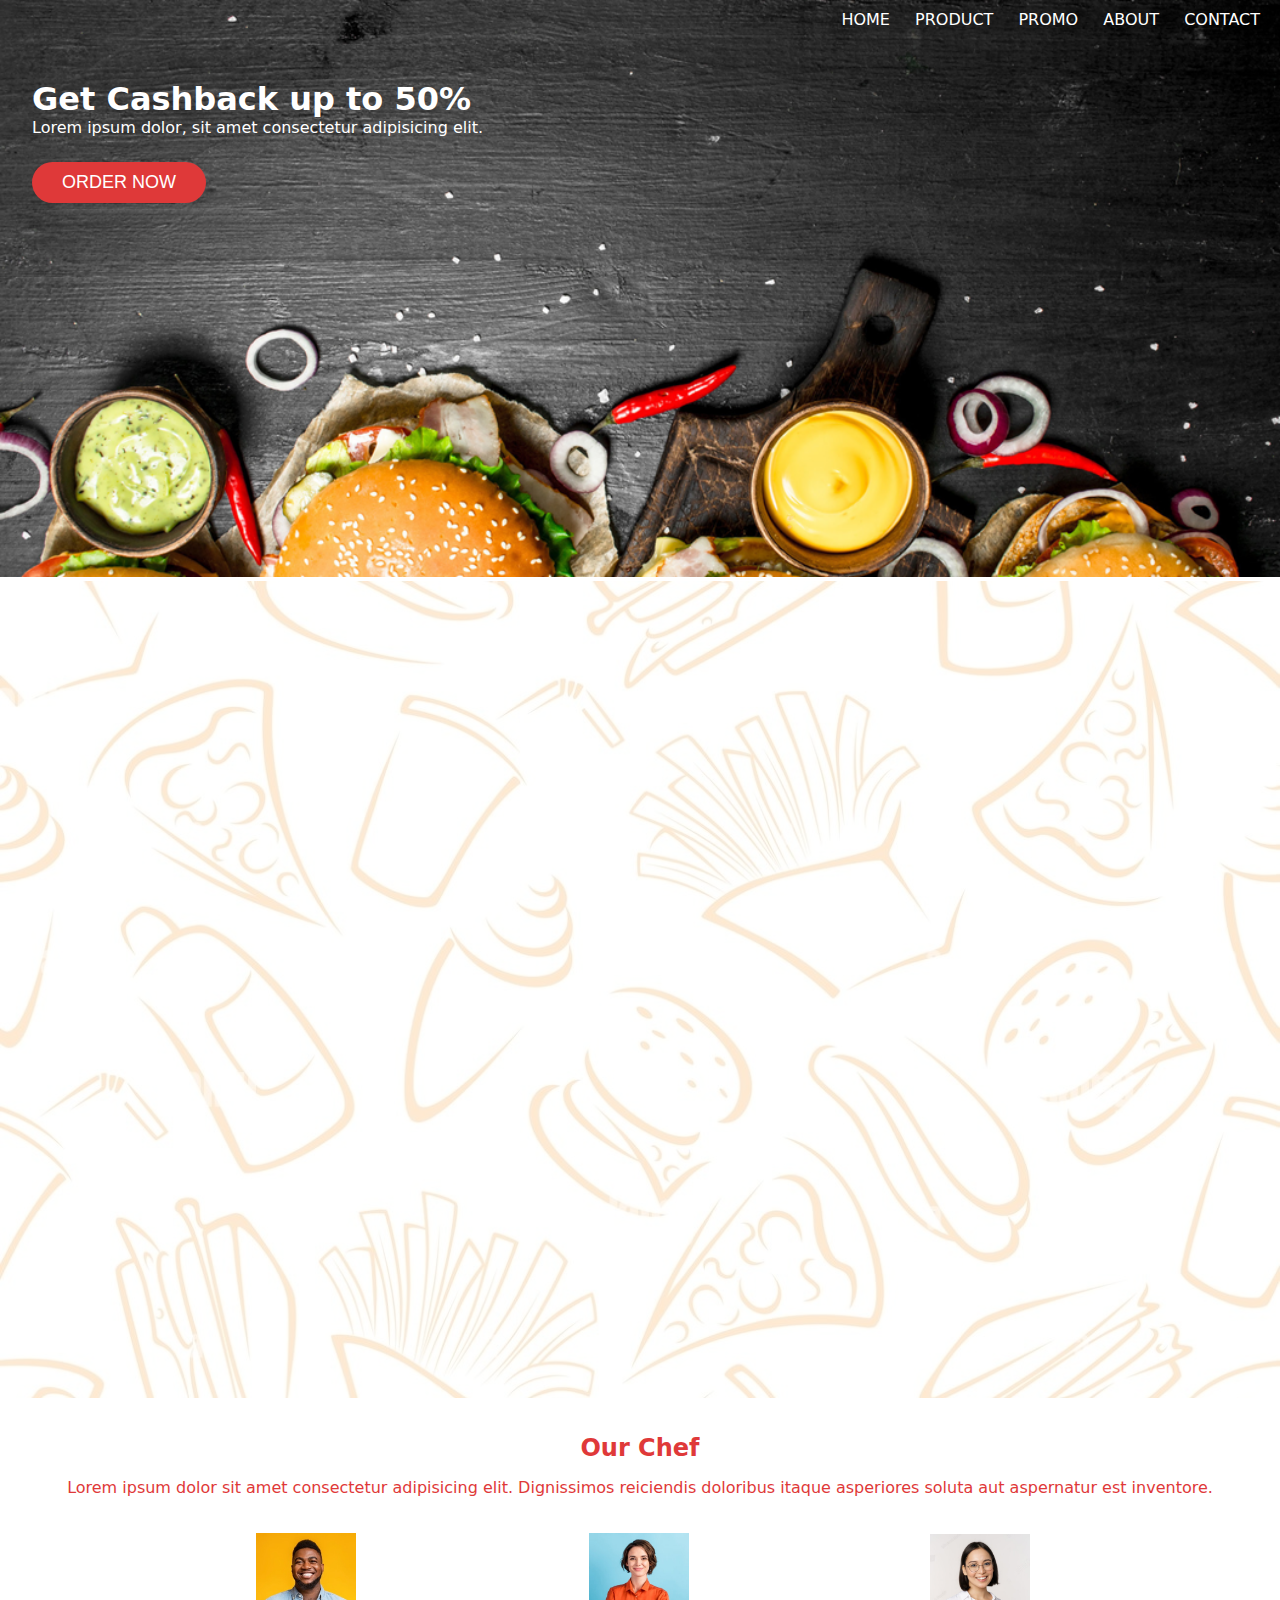
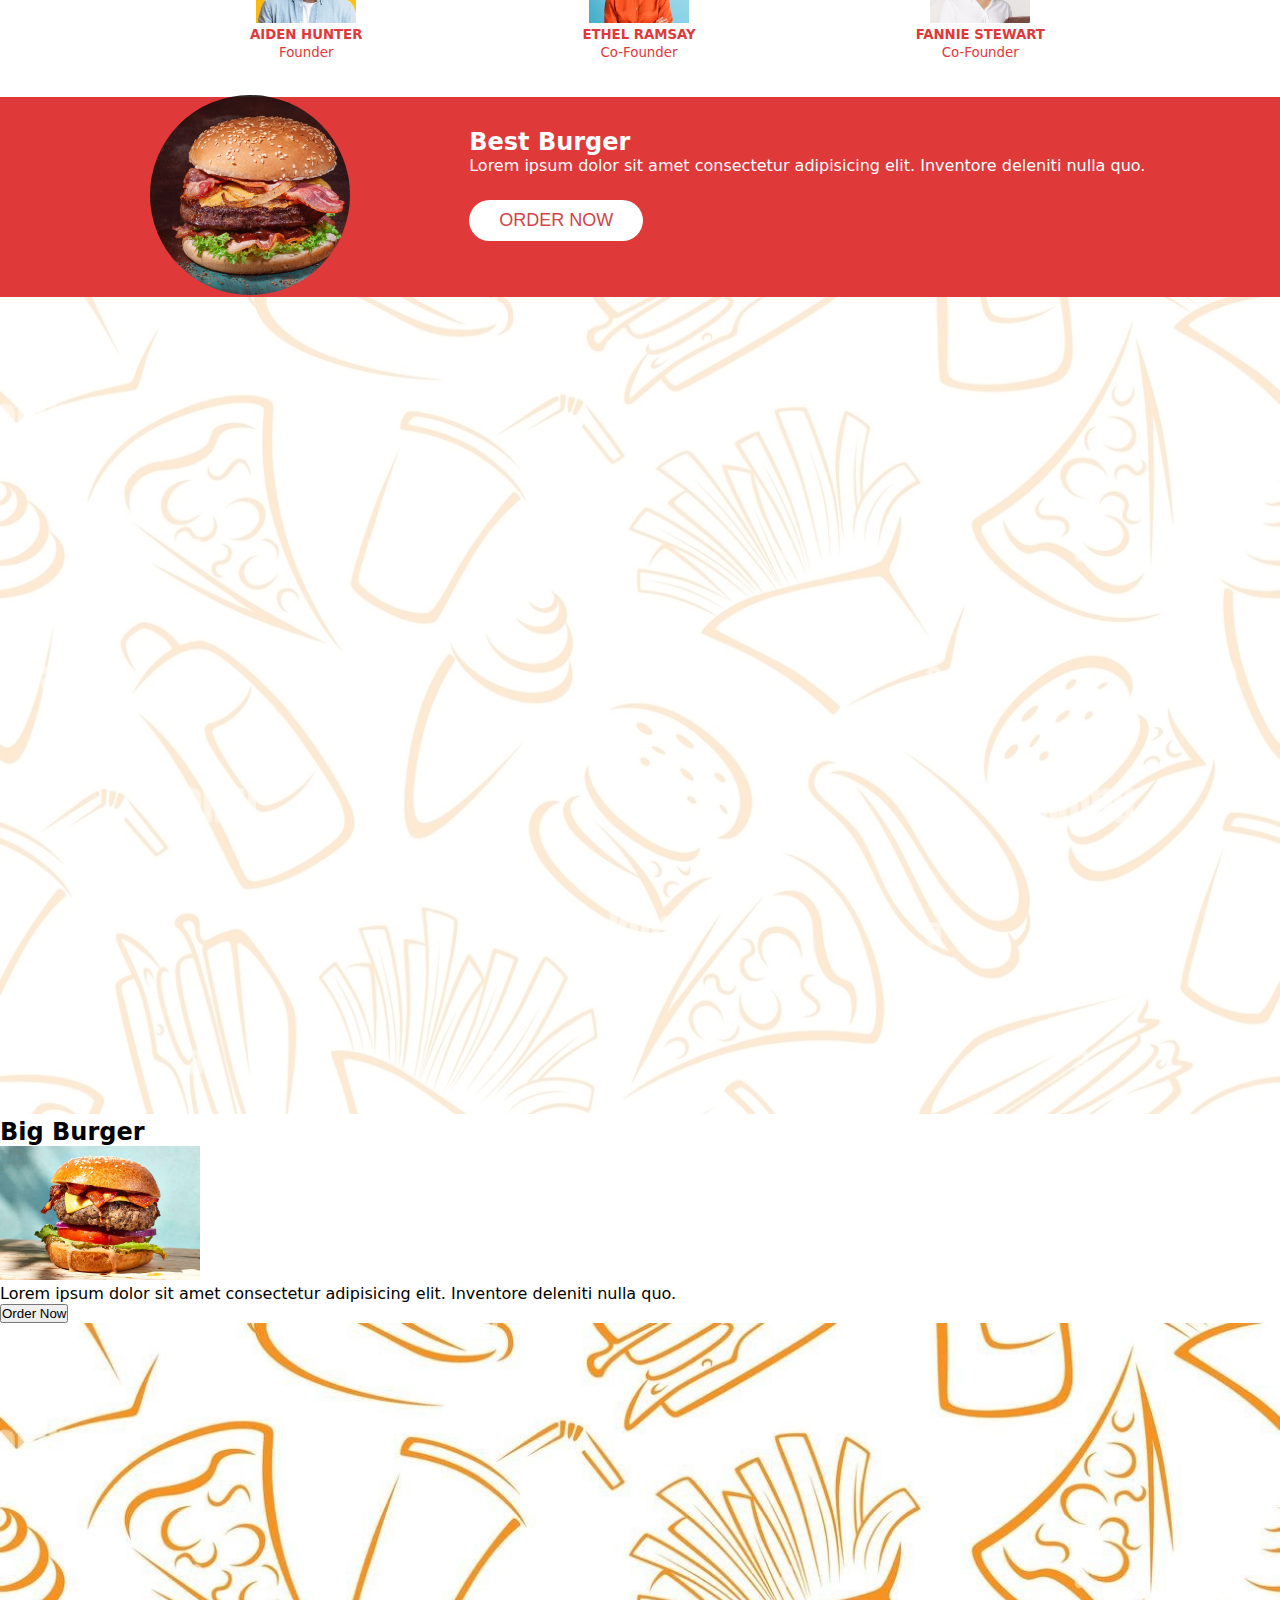
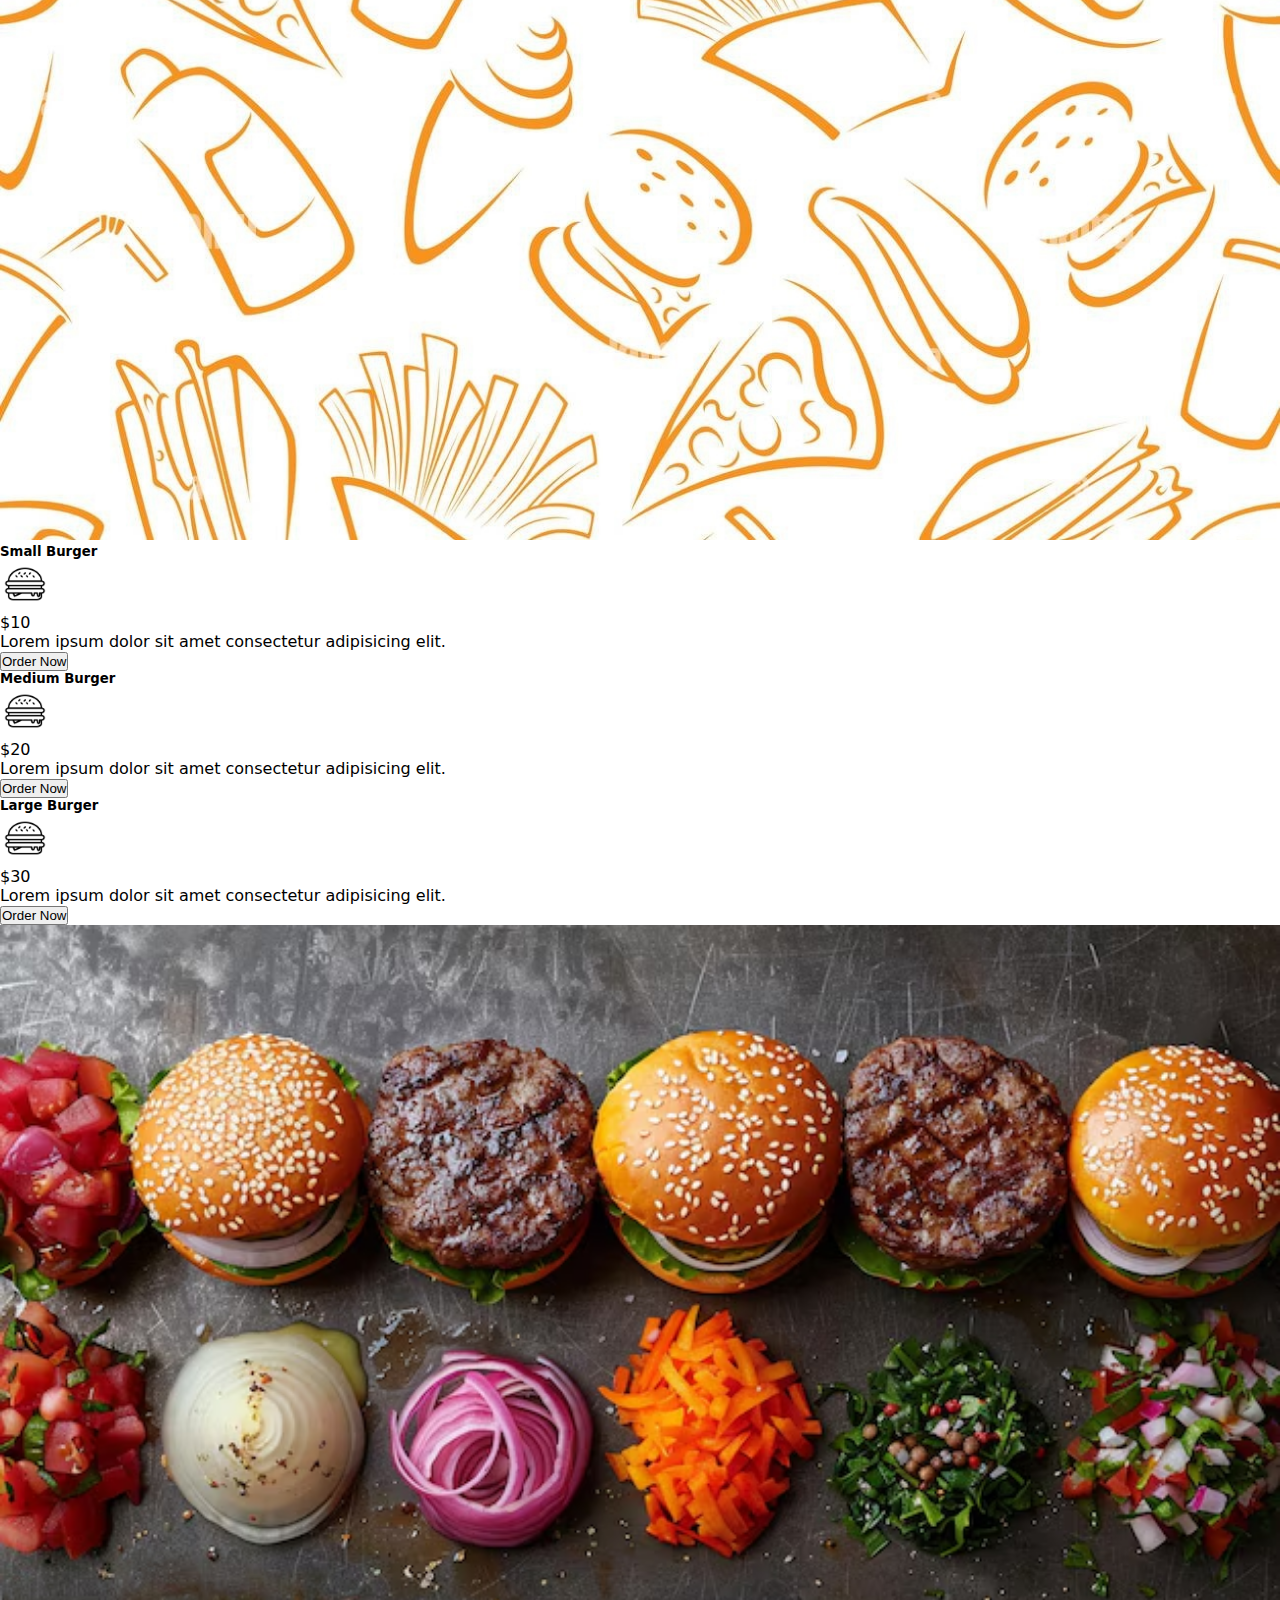
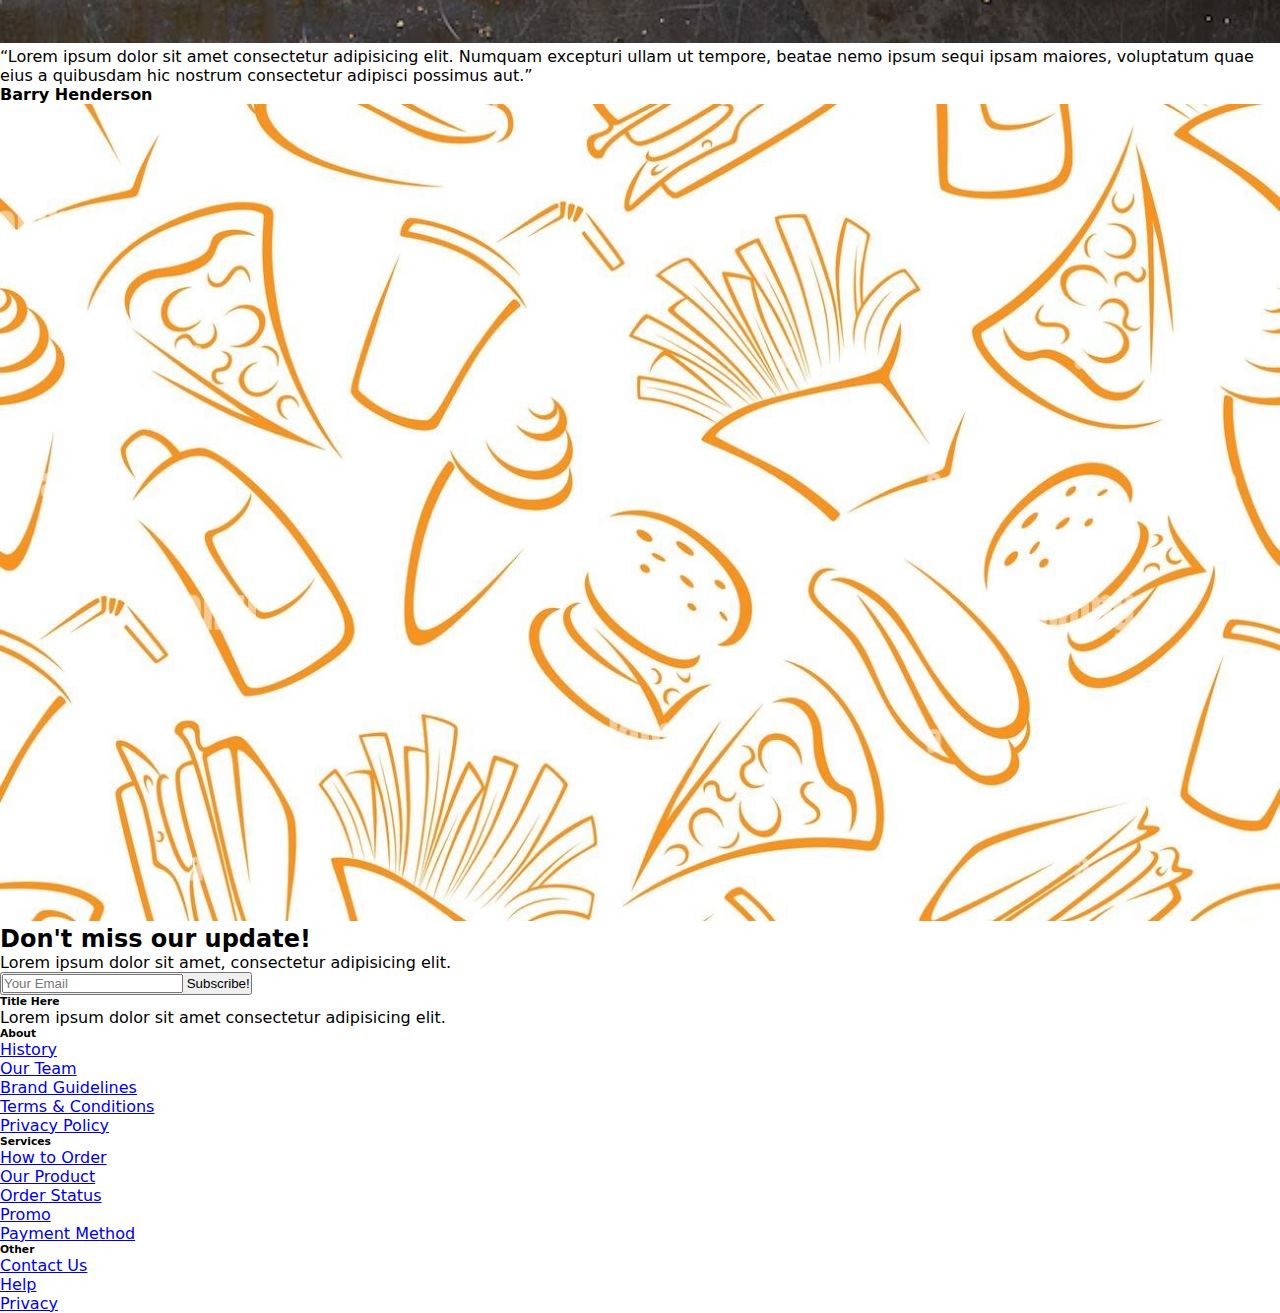
==== commit c402312c: "figuring it out" ====
--- a/burger restaurant/index.html
+++ b/burger restaurant/index.html
@@ -9,9 +9,10 @@
 
     <body>
         <header>
+            <!--Enables text to be on top of the image-->
             <div class="container">
                 <img src="./src/headerBG.png" alt="burgerheader" style="width: 100%;"/>
-                <div class="text-block">
+                <div class="text-block-navigation">
                     <nav>
                         <ul>
                             <a href="#">Home</a>
@@ -22,67 +23,76 @@
                         </ul>
                     </nav>
                 </div>
-                <div class="text-block2">
+                <div class="text-block-header">
                     <h1>Get Cashback up to 50%</h1>
                     <p>Lorem ipsum dolor, sit amet consectetur adipisicing elit.</p>
                     <button type="button" class="button1">Order Now</button>
                 </div>
             </div>
-            <section id="headersection" class="section">
-
-
-    
-            </section>
-
         </header>
 
         <main>
-
             <section id="section1" class="section1">
-                <h2>Our Chef</h2>
-                <p>Lorem ipsum dolor sit amet consectetur adipisicing elit. Dignissimos reiciendis doloribus itaque asperiores soluta aut aspernatur est inventore.</p>
-                <img src="./src/burgerBG.jpg" id="burgerBG" width="100%"" alt="burgerBG"/>
-                <span>
-                    <figure id="figure1" class="figure">
-                        <img src="./src/aiden.jpg" alt="founderAiden" width="100"/>
-                        <figcaption id="figure1" class="figcaption">
-                            <h5>Aiden Hunter</h5>
-                            <p>Founder</p>
-                        </figcaption>
-                    </figure>
-                    <figure id="figure2" class="figure">
-                        <img src="./src/ethel.jpg" alt="founderEthel" width="100"/>
-                        <figcaption id="figure2" class="figcaption">
-                            <h5>Ethel Ramsay</h5>
-                            <p>Co-Founder</p>
-                        </figcaption>
-                    </figure>
-                    <figure id="figure3" class="figure">
-                        <img src="./src/fannie.jpg" alt="founderFannie" width="100"/>
-                        <figcaption id="figure3" class="figcaption">
-                            <h5>Fannie Stewart</h5>
-                            <p>Co-Founder</p>
-                        </figcaption>
-                    </figure>
-                </span>
+                <div class="container">
+                    <img src="./src/burgerBG.jpg" id="burgerBG" width="100%" alt="burgerBG" style="opacity: calc(20%);"/>
+                    <div class="text-block-intro">
+                        <h2>Our Chef</h2>
+                        <p>Lorem ipsum dolor sit amet consectetur adipisicing elit. Dignissimos reiciendis doloribus itaque asperiores soluta aut aspernatur est inventore.</p>
+                    </div>
+                    <div class="flex-container">
+                        <div>
+                            <figure id="figure1" class="figure">
+                                <img src="./src/aiden.jpg" alt="founderAiden" width="100"/>
+                                <figcaption id="figure1" class="figcaption">
+                                    <h5>Aiden Hunter</h5>
+                                    <p><small>Founder</small></p>
+                                </figcaption>
+                            </figure>
+                        </div>
+                        <div>
+                            <figure id="figure2" class="figure">
+                                <img src="./src/ethel.jpg" alt="founderEthel" width="100"/>
+                                <figcaption id="figure2" class="figcaption">
+                                    <h5>Ethel Ramsay</h5>
+                                    <p><small>Co-Founder</small></p>
+                                </figcaption>
+                            </figure>
+                        </div>
+                        <div>
+                            <figure id="figure3" class="figure">
+                                <img src="./src/fannie.jpg" alt="founderFannie" width="100"/>
+                                <figcaption id="figure3" class="figcaption">
+                                    <h5>Fannie Stewart</h5>
+                                    <p><small>Co-Founder</small></p>
+                                </figcaption>
+                            </figure>
+                        </div>
+                    </div>
+                </div>
             </section>
 
             <section id="section2" class="section2">
-                <h2>Best Burger</h2>
-                <img src="./src/bestBurger.jpg" id="bestBurger" alt="bestBurger" width="200"/>
-                <div>
-                    <p>Lorem ipsum dolor sit amet consectetur adipisicing elit. Inventore deleniti nulla quo.</p>
-                    <button type="button" class="button2">Order Now</button>
-                </div>
+                <div class="flex-container">
+                    <div>
+                        <img src="./src/bestBurger.jpg" id="bestBurger" alt="bestBurger" width="200"/>
+                    </div>
+                    <div>
+                        <h2>Best Burger</h2>
+                        <p>Lorem ipsum dolor sit amet consectetur adipisicing elit. Inventore deleniti nulla quo.</p>
+                        <button type="button" class="button2">Order Now</button>
+                    </div>
             </section>
 
             <section id="section3" class="section3">
-                <img src="./src/burgerBG.jpg" id="burgerBG" width="100%"" alt="burgerBG"/>
-                <h2>Big Burger</h2>
-                <img src="./src/bigBurger.jpg" id="bigBurger" alt="bigBurger" width="200"/>
-                <div>
-                    <p>Lorem ipsum dolor sit amet consectetur adipisicing elit. Inventore deleniti nulla quo.</p>
-                    <button type="button" class="button3">Order Now</button>
+                <div class="container">
+                    <img src="./src/burgerBG.jpg" id="burgerBG" width="100%"" alt="burgerBG" style="opacity: calc(20%);"/>
+                    <div class="text-block-big">
+                        <h2>Big Burger</h2>
+                        <img src="./src/bigBurger.jpg" id="bigBurger" alt="bigBurger" width="200"/>
+                        <div>
+                            <p>Lorem ipsum dolor sit amet consectetur adipisicing elit. Inventore deleniti nulla quo.</p>
+                            <button type="button" class="button3">Order Now</button>
+                        </div>
                 </div>
             </section>
 
--- a/burger restaurant/style.css
+++ b/burger restaurant/style.css
@@ -11,13 +11,13 @@
     position: relative;
 }
 
-.text-block {
+.text-block-navigation {
     position: absolute;
     top: 10px;
     right: 20px;
 }
 
-.text-block2 {
+.text-block-header {
     position: absolute;
     color: white;
     top: 5rem;
@@ -33,9 +33,8 @@
 
 }
 
-
 .button1 {
-    background-color: rgb(209, 69, 69);
+    background-color: rgb(223, 57, 57);
     border: none;
     color: white;
     padding: 10px 30px;
@@ -46,3 +45,72 @@
     margin-top: 25px;
 
 }
+
+.section1 {
+    position: relative;
+    text-align: center;
+    color: rgb(223, 57, 57);
+}
+
+.text-block-intro {
+    margin-top: 2rem;
+    margin-left: 2rem;
+    margin-right: 2rem;
+}
+
+.section1 h2 {
+    color: rgb(223, 57, 57);
+    margin-bottom: 1rem;
+}
+
+figcaption h5 {
+    text-transform: uppercase;
+}
+
+.flex-container {
+    display: flex;
+    padding: 15px;
+    margin-left: 15px;
+    position: relative;
+    flex-direction: row;
+    flex-wrap: nowrap;
+    justify-content: center;
+    justify-content: space-evenly;
+    height: 200px;
+    align-items: center;
+
+}
+
+.section2 {
+    background-color: rgb(223, 57, 57);
+    color: white;
+    text-align: left;
+    text-wrap: 50%;
+    
+}
+
+.section2 img {
+    border-radius: 50%;
+    aspect-ratio: 1;
+    object-fit: cover;
+    opacity: 90%;
+}
+
+.section2 h2 {
+    margin-right: 2rem;
+
+}
+
+.button2 {
+    background-color: rgb(255, 255, 255);
+    border: none;
+    color: rgb(209, 69, 69);
+    padding: 10px 30px;
+    font-size: large;
+    text-transform: uppercase;
+    display: inline-block;
+    border-radius: 25px;
+    margin-top: 25px;
+    margin-bottom: 25px;
+}
+
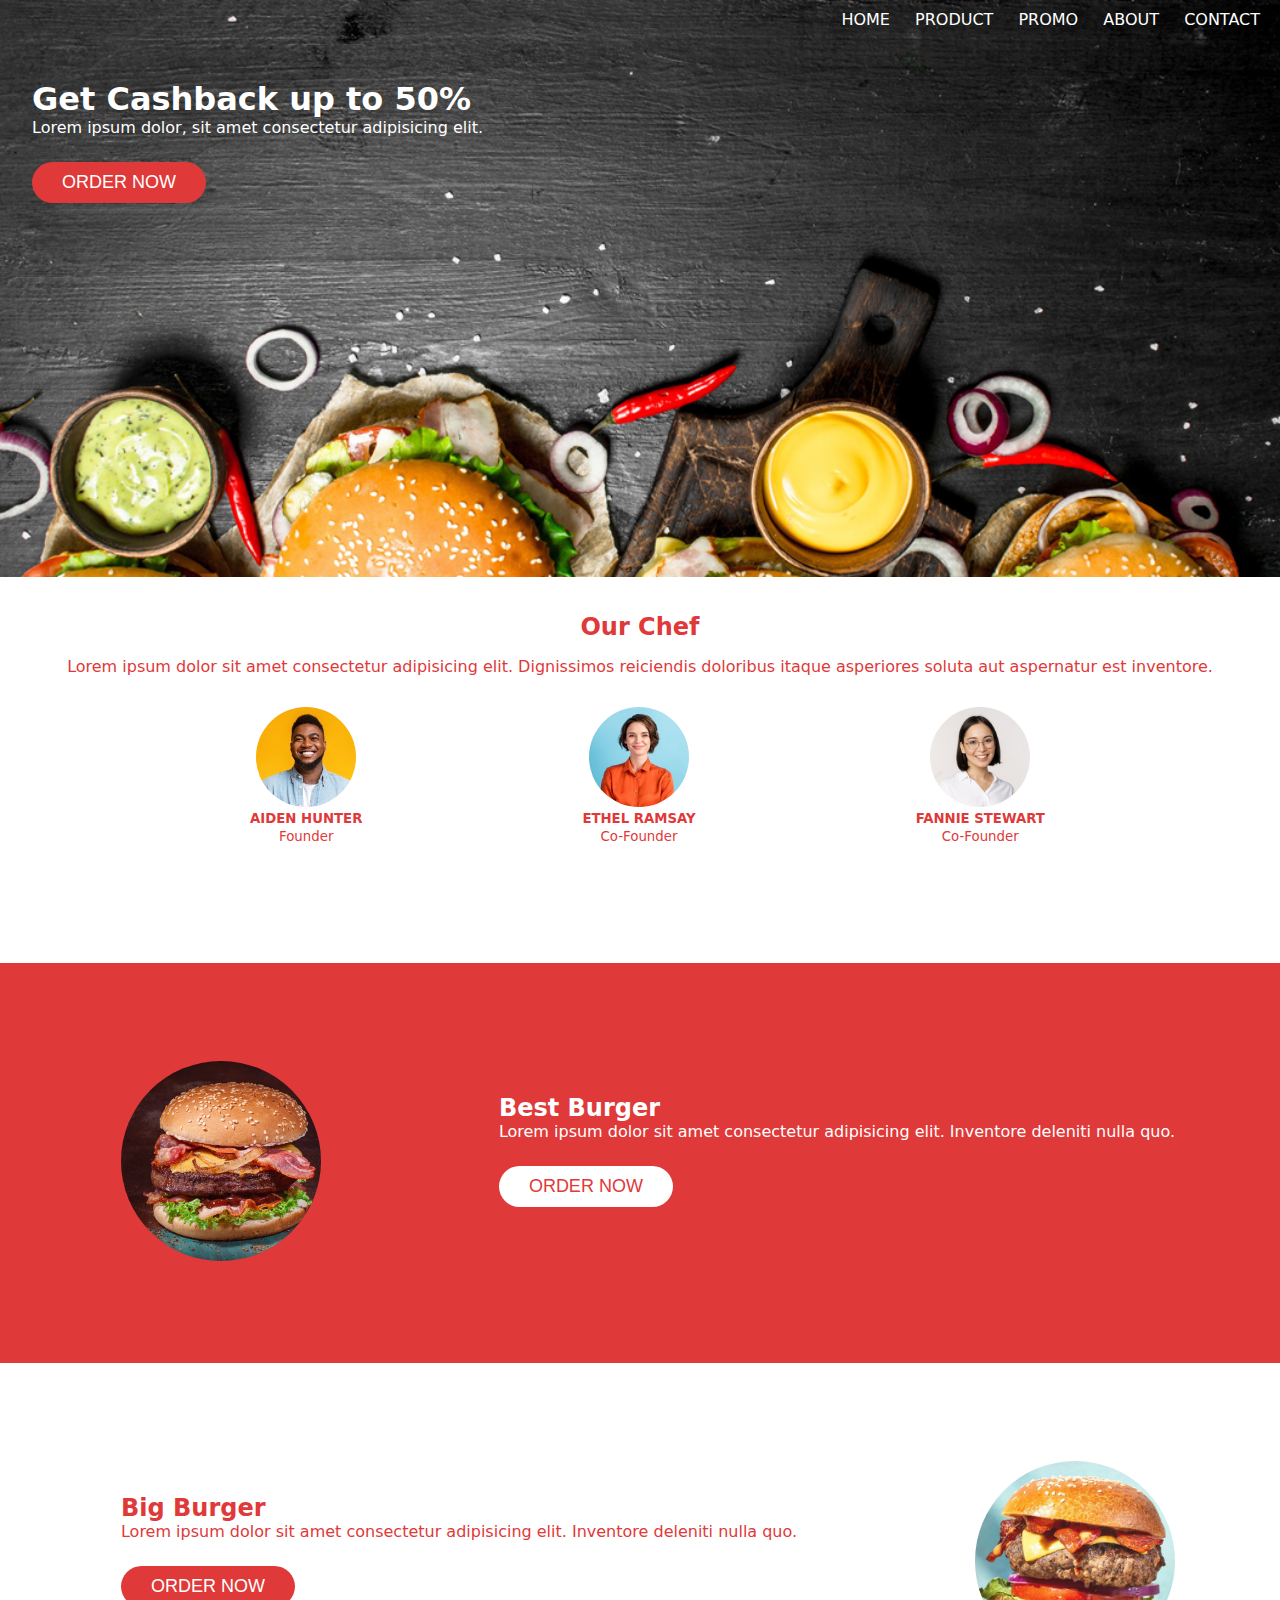
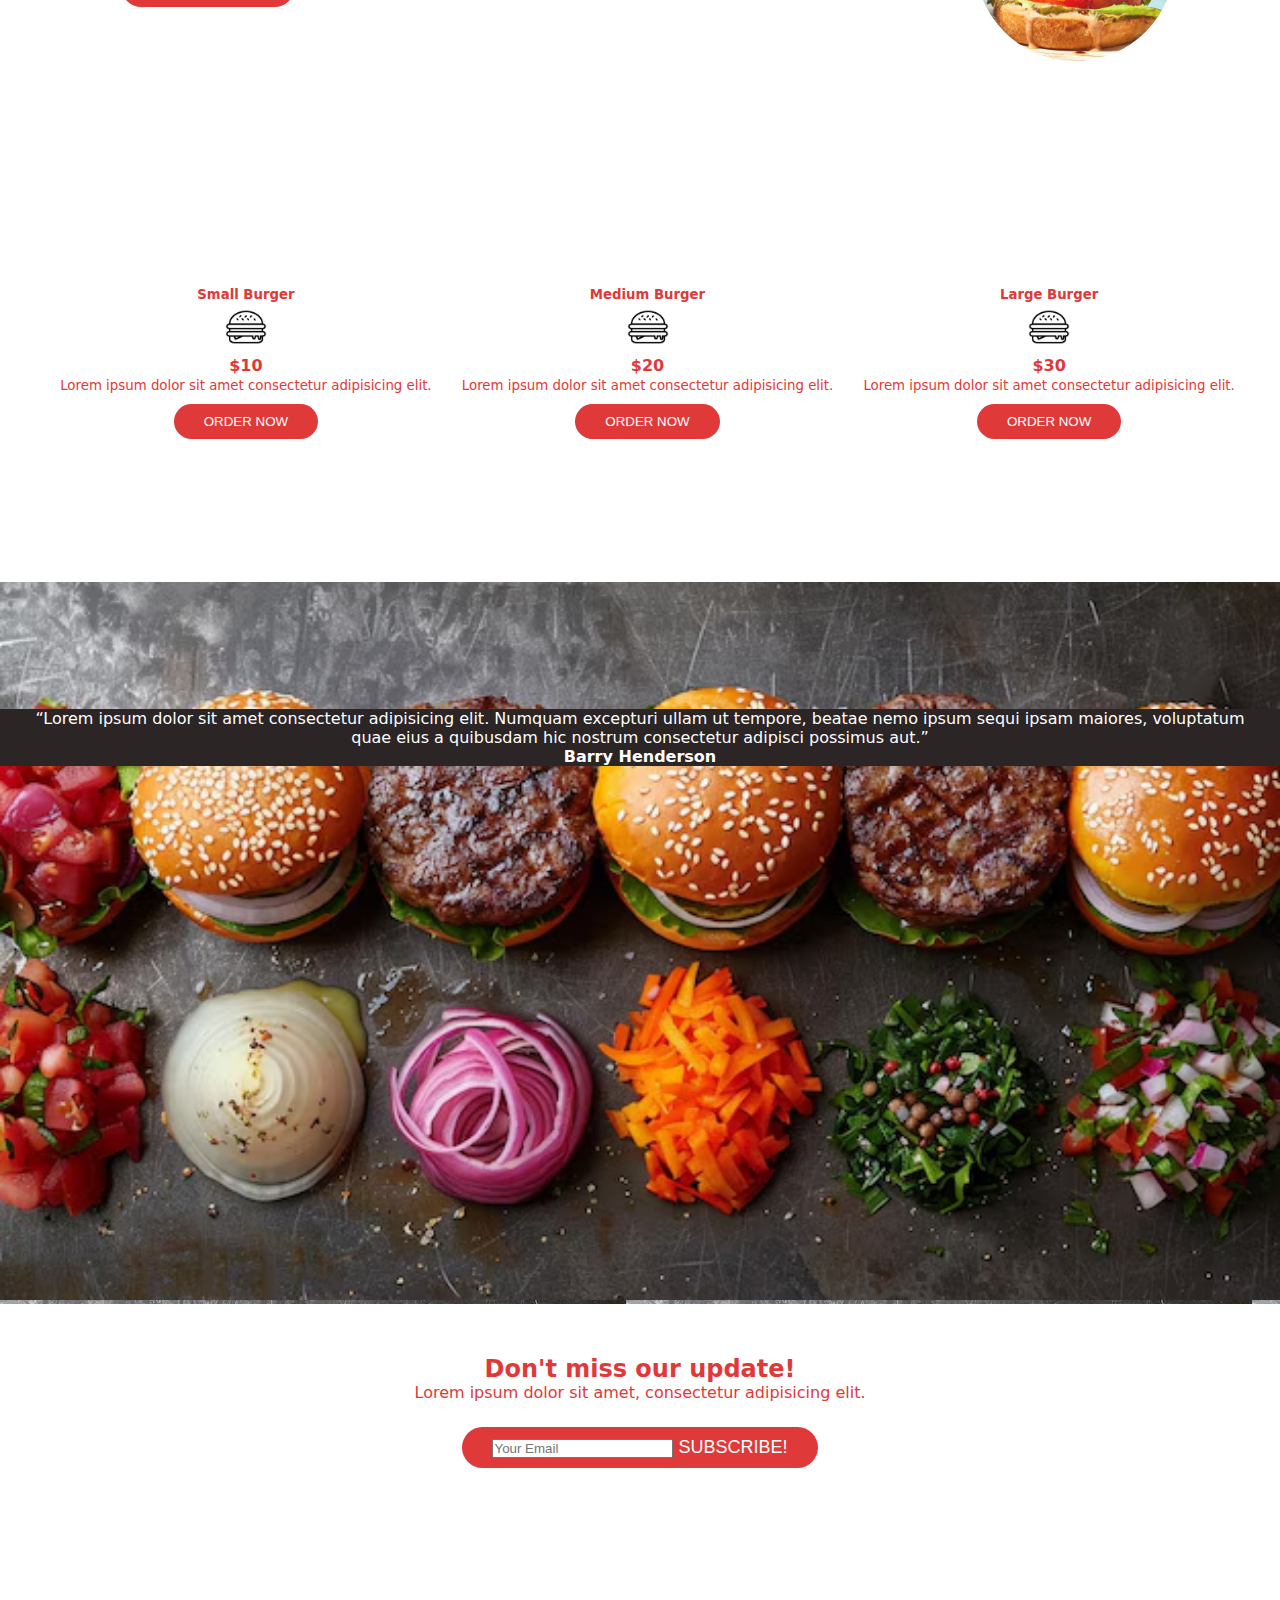
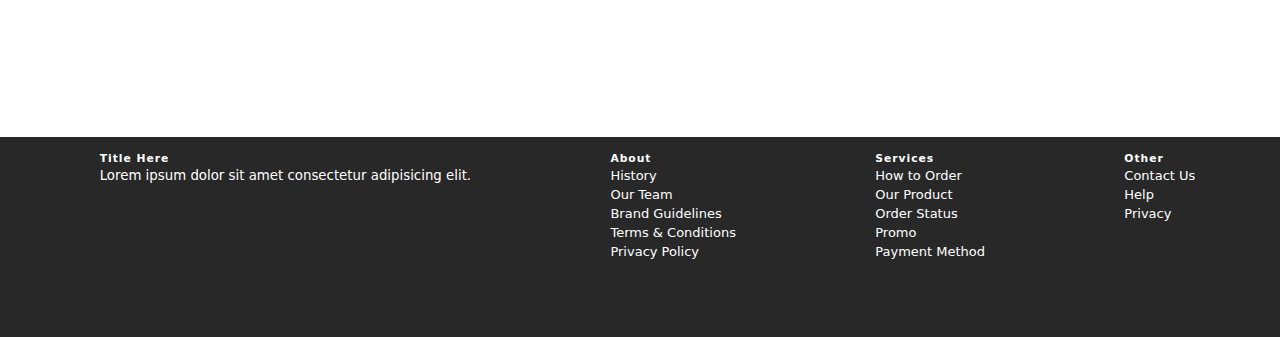
==== commit 26047fb0: "i might return" ====
--- a/burger restaurant/index.html
+++ b/burger restaurant/index.html
@@ -10,6 +10,7 @@
     <body>
         <header>
             <!--Enables text to be on top of the image-->
+            <!--Should have used a Hero Class image-->
             <div class="container">
                 <img src="./src/headerBG.png" alt="burgerheader" style="width: 100%;"/>
                 <div class="text-block-navigation">
@@ -34,7 +35,6 @@
         <main>
             <section id="section1" class="section1">
                 <div class="container">
-                    <img src="./src/burgerBG.jpg" id="burgerBG" width="100%" alt="burgerBG" style="opacity: calc(20%);"/>
                     <div class="text-block-intro">
                         <h2>Our Chef</h2>
                         <p>Lorem ipsum dolor sit amet consectetur adipisicing elit. Dignissimos reiciendis doloribus itaque asperiores soluta aut aspernatur est inventore.</p>
@@ -72,7 +72,7 @@
             </section>
 
             <section id="section2" class="section2">
-                <div class="flex-container">
+                <div class="flex-container-best">
                     <div>
                         <img src="./src/bestBurger.jpg" id="bestBurger" alt="bestBurger" width="200"/>
                     </div>
@@ -84,69 +84,75 @@
             </section>
 
             <section id="section3" class="section3">
-                <div class="container">
-                    <img src="./src/burgerBG.jpg" id="burgerBG" width="100%"" alt="burgerBG" style="opacity: calc(20%);"/>
-                    <div class="text-block-big">
-                        <h2>Big Burger</h2>
-                        <img src="./src/bigBurger.jpg" id="bigBurger" alt="bigBurger" width="200"/>
-                        <div>
+                <div class="flex-container-best">
+                        <div>
+                            <h2>Big Burger</h2>
                             <p>Lorem ipsum dolor sit amet consectetur adipisicing elit. Inventore deleniti nulla quo.</p>
                             <button type="button" class="button3">Order Now</button>
                         </div>
+                        <div>
+                            <img src="./src/bigBurger.jpg" id="bigBurger" alt="bigBurger" width="200"/>
+                    </div>
                 </div>
             </section>
 
             <section id="section4" class="section4">
-                <img src="./src/burgerBG.jpg" id="burgerBG" width="100%"" alt="burgerBG"/>
-                <span id="spanSmallBurger" class="burgerDisplay">
-                    <figure id="figSmallBurger" class="burger">
-                        <h5>Small Burger</h5>
-                        <img src="./src/burger.webp" alt="burger" width="50"/>
-                        <figcaption id="figSmallBurger" class="figCaption">
-                            <p>$10</p>
-                            <p>Lorem ipsum dolor sit amet consectetur adipisicing elit.</p>
-                            <button type="button" class="button4">Order Now</button>
-                        </figcaption>
-                    </figure>
-                </span>
-
-                <span id="spanMediumBurger" class="burgerDisplay">
-                    <figure id="figMediumBurger" class="burger">
-                        <h5>Medium Burger</h5>
-                        <img src="./src/burger.webp" alt="burger" width="50"/>
-                        <figcaption id="figMediumBurger" class="figCaption">
-                            <p>$20</p>
-                            <p>Lorem ipsum dolor sit amet consectetur adipisicing elit.</p>
-                            <button type="button" class="button5">Order Now</button>
-                        </figcaption>
-                    </figure>
-                </span>
-
-                <span id="spanLargeBurger" class="burgerDisplay">
-                    <figure id="figLargeBurger" class="burger">
-                        <h5>Large Burger</h5>
-                        <img src="./src/burger.webp" alt="burger" width="50"/>
-                        <figcaption id="figLargeBurger" class="figCaption">
-                            <p>$30</p>
-                            <p>Lorem ipsum dolor sit amet consectetur adipisicing elit.</p>
-                            <button type="button" class="button6">Order Now</button>
-                        </figcaption>
-                    </figure>
-                </span>
-            </section>
+                <div class="flex-container2">
+                    <div id="spanSmallBurger" class="smallBurger">
+                        <figure id="figSmallBurger" class="burger">
+                            <h5>Small Burger</h5>
+                            <img src="./src/burger.webp" alt="burger" width="50"/>
+                            <figcaption id="figSmallBurger" class="figCaption">
+                                <p><b>$10</b></p>
+                                <p><small>Lorem ipsum dolor sit amet consectetur adipisicing elit.</small></p>
+                                <button type="button" class="button4">Order Now</button>
+                            </figcaption>
+                        </figure>
+                    </div>
+                
+
+                    <div id="spanMediumBurger" class="burgerDisplay">
+                        <figure id="figMediumBurger" class="burger">
+                            <h5>Medium Burger</h5>
+                            <img src="./src/burger.webp" alt="burger" width="50"/>
+                            <figcaption id="figMediumBurger" class="figCaption">
+                                <p><b>$20</b></p>
+                                <p><small>Lorem ipsum dolor sit amet consectetur adipisicing elit.</small></p>
+                                <button type="button" class="button4">Order Now</button>
+                            </figcaption>
+                        </figure>
+                    </div>
+
+                    <div id="spanLargeBurger" class="burgerDisplay">
+                        <figure id="figLargeBurger" class="burger">
+                            <h5>Large Burger</h5>
+                            <img src="./src/burger.webp" alt="burger" width="50"/>
+                            <figcaption id="figLargeBurger" class="figCaption">
+                                <p><b>$30</b></p>
+                                <p><small>Lorem ipsum dolor sit amet consectetur adipisicing elit.</small></p>
+                                <button type="button" class="button4">Order Now</button>
+                            </figcaption>
+                        </figure>
+                    </div>
+                </div>
+            </section>
+            <br>
 
             <section id="section5" class="section5">
-                <img src="./src/quoteBG.avif" id="quoteBG" width="100%"" alt="quoteBG"/>
-                <p><q>Lorem ipsum dolor sit amet consectetur adipisicing elit. Numquam excepturi ullam ut tempore, beatae nemo ipsum sequi ipsam maiores, voluptatum quae eius a quibusdam hic nostrum consectetur adipisci possimus aut.</q>
-                </p>
-                <p><b>Barry Henderson</b></p>
-            </section>
+                <div class="container-quote">
+                    <img src="./src/quoteBG.avif" alt="quoteBG" style="width: 100%;"/>
+                    <div class="quote">
+                        <q>Lorem ipsum dolor sit amet consectetur adipisicing elit. Numquam excepturi ullam ut tempore, beatae nemo ipsum sequi ipsam maiores, voluptatum quae eius a quibusdam hic nostrum consectetur adipisci possimus aut.</q>
+                        <p><b>Barry Henderson</b></p>
+                    </div>
+                </div>
+            </section>
+            <br>
 
             <section id="section6" class="section6">
-                <img src="./src/burgerBG.jpg" id="burgerBG" width="100%"" alt="burgerBG"/>
                 <h2>Don't miss our update!</h2>
                 <p>Lorem ipsum dolor sit amet, consectetur adipisicing elit.</p>
-                <button type="button" class="button7">
+                <button type="button" class="button5">
                     <input type="email" id="email" name="email" placeholder="Your Email"/>
                     Subscribe!
                 </button>
@@ -154,37 +160,40 @@
         </main>
 
         <footer>
-            <div>
-                <h6>Title Here</h6>
-                <p>Lorem ipsum dolor sit amet consectetur adipisicing elit.</p>
-            </div>
-            <div>
-                <h6>About</h6>
-                <ul>
-                    <a href="#">History</a><br>
-                    <a href="#">Our Team</a><br>
-                    <a href="#">Brand Guidelines</a><br>
-                    <a href="#">Terms & Conditions</a><br>
-                    <a href="#">Privacy Policy</a>
-                </ul>
-            </div>
-            <div>
-                <h6>Services</h6>
-                <ul>
-                    <a href="#">How to Order</a><br>
-                    <a href="#">Our Product</a><br>
-                    <a href="#">Order Status</a><br>
-                    <a href="#">Promo</a><br>
-                    <a href="#">Payment Method</a>
-                </ul>
-            </div>
-            <div>
-                <h6>Other</h6>
-                <ul>
-                    <a href="#">Contact Us</a><br>
-                    <a href="#">Help</a><br>
-                    <a href="#">Privacy</a>
-                </ul>
+
+            <div class="flex-container-footer">
+                <div>
+                    <h6>Title Here</h6>
+                    <p><small>Lorem ipsum dolor sit amet consectetur adipisicing elit.</small></p>
+                </div>
+                <div>
+                    <h6>About</h6>
+                    <ul>
+                        <a href="#">History</a><br>
+                        <a href="#">Our Team</a><br>
+                        <a href="#">Brand Guidelines</a><br>
+                        <a href="#">Terms & Conditions</a><br>
+                        <a href="#">Privacy Policy</a>
+                    </ul>
+                </div>
+                <div>
+                    <h6>Services</h6>
+                    <ul>
+                        <a href="#">How to Order</a><br>
+                        <a href="#">Our Product</a><br>
+                        <a href="#">Order Status</a><br>
+                        <a href="#">Promo</a><br>
+                        <a href="#">Payment Method</a>
+                    </ul>
+                </div>
+                <div>
+                    <h6>Other</h6>
+                    <ul>
+                        <a href="#">Contact Us</a><br>
+                        <a href="#">Help</a><br>
+                        <a href="#">Privacy</a>
+                    </ul>
+                </div>
             </div>
         </footer>
 
--- a/burger restaurant/style.css
+++ b/burger restaurant/style.css
@@ -47,9 +47,10 @@
 }
 
 .section1 {
-    position: relative;
-    text-align: center;
-    color: rgb(223, 57, 57);
+    text-align: center;
+    color: rgb(223, 57, 57);
+    height: 350px;
+
 }
 
 .text-block-intro {
@@ -81,6 +82,12 @@
 
 }
 
+.flex-container img {
+    aspect-ratio: 1;
+    border-radius: 50%;
+    object-fit: cover;
+}
+
 .section2 {
     background-color: rgb(223, 57, 57);
     color: white;
@@ -89,6 +96,32 @@
     
 }
 
+.flex-container-best {
+    display: flex;
+    padding: 1rem;
+    margin-left: 1rem;
+    position: relative;
+    flex-direction: row;
+    flex-wrap: nowrap;
+    justify-content: space-around;
+    height: 400px;
+    align-items: center;
+    align-content: center;
+}
+
+.button2 {
+    background-color: rgb(255, 255, 255);
+    border: none;
+    color: rgb(223, 57, 57);
+    padding: 10px 30px;
+    font-size: large;
+    text-transform: uppercase;
+    display: inline-block;
+    border-radius: 25px;
+    margin-top: 25px;
+    margin-bottom: 25px;
+}
+
 .section2 img {
     border-radius: 50%;
     aspect-ratio: 1;
@@ -96,15 +129,21 @@
     opacity: 90%;
 }
 
-.section2 h2 {
-    margin-right: 2rem;
-
-}
-
-.button2 {
-    background-color: rgb(255, 255, 255);
-    border: none;
-    color: rgb(209, 69, 69);
+.section3 img {
+    border-radius: 50%;
+    aspect-ratio: 1;
+    object-fit: cover;
+    opacity: 90%;
+}
+
+.section3 {
+    color: rgb(223, 57, 57);
+}
+
+.button3 {
+    background-color: rgb(223, 57, 57);
+    border: none;
+    color: rgb(255, 255, 255);
     padding: 10px 30px;
     font-size: large;
     text-transform: uppercase;
@@ -114,3 +153,111 @@
     margin-bottom: 25px;
 }
 
+.flex-container2 {
+    display: flex;
+    padding: 15px;
+    margin-left: 15px;
+    position: relative;
+    flex-direction: row;
+    flex-wrap: nowrap;
+    justify-content: center;
+    justify-content: space-evenly;
+    height: 400px;
+    align-items: center;
+    text-align: center;
+}
+
+.button4 {
+    background-color: rgb(223, 57, 57);
+    border: none;
+    color: white;
+    padding: 10px 30px;
+    text-transform: uppercase;
+    display: inline-block;
+    border-radius: 30px;
+    margin-top: 10px;
+}
+
+.section4 {
+    color: rgb(223, 57, 57);
+}
+
+.section5 {
+    background-image: url(./src/quoteBG.avif);
+    width: 100%;
+    object-fit: cover;
+}
+
+.container-quote {
+    position: relative;
+}
+
+.quote {
+    position: absolute;
+    top: 7rem;
+    padding-left: 2rem;
+    padding-right: 2rem;
+    text-align: center;
+    color: white;
+    background-color: rgb(43, 37, 37);
+}
+
+.quote {
+    position: absolute;
+    margin-top: 15px;
+    margin-bottom: 15px;
+}
+
+
+.section6 {
+    text-align: center;
+    margin-top: 2rem;
+    margin-bottom: 2rem;
+    color: rgb(223, 57, 57);
+    height: 350px;
+
+}
+
+.button5 {
+    background-color: rgb(223, 57, 57);
+    border: none;
+    color: white;
+    padding: 10px 30px;
+    font-size: large;
+    text-transform: uppercase;
+    display: inline-block;
+    border-radius: 25px;
+    margin-top: 25px;
+}
+
+footer {
+    background-color: rgba(0, 0, 0, 0.842);
+    color: white;
+}
+
+footer h6 {
+    letter-spacing: 1px;
+}
+
+footer a {
+    color: white;
+    text-decoration: none;
+    font-size: small;
+}
+
+footer a:hover {
+    color: rgb(223, 57, 57);
+}
+
+.flex-container-footer {
+    display: flex;
+    padding: 15px;
+    margin-left: 15px;
+    position: relative;
+    flex-direction: row;
+    flex-wrap: nowrap;
+    justify-content: right top;
+    justify-content: space-around;
+    height: 200px;
+    align-items: right top;
+}